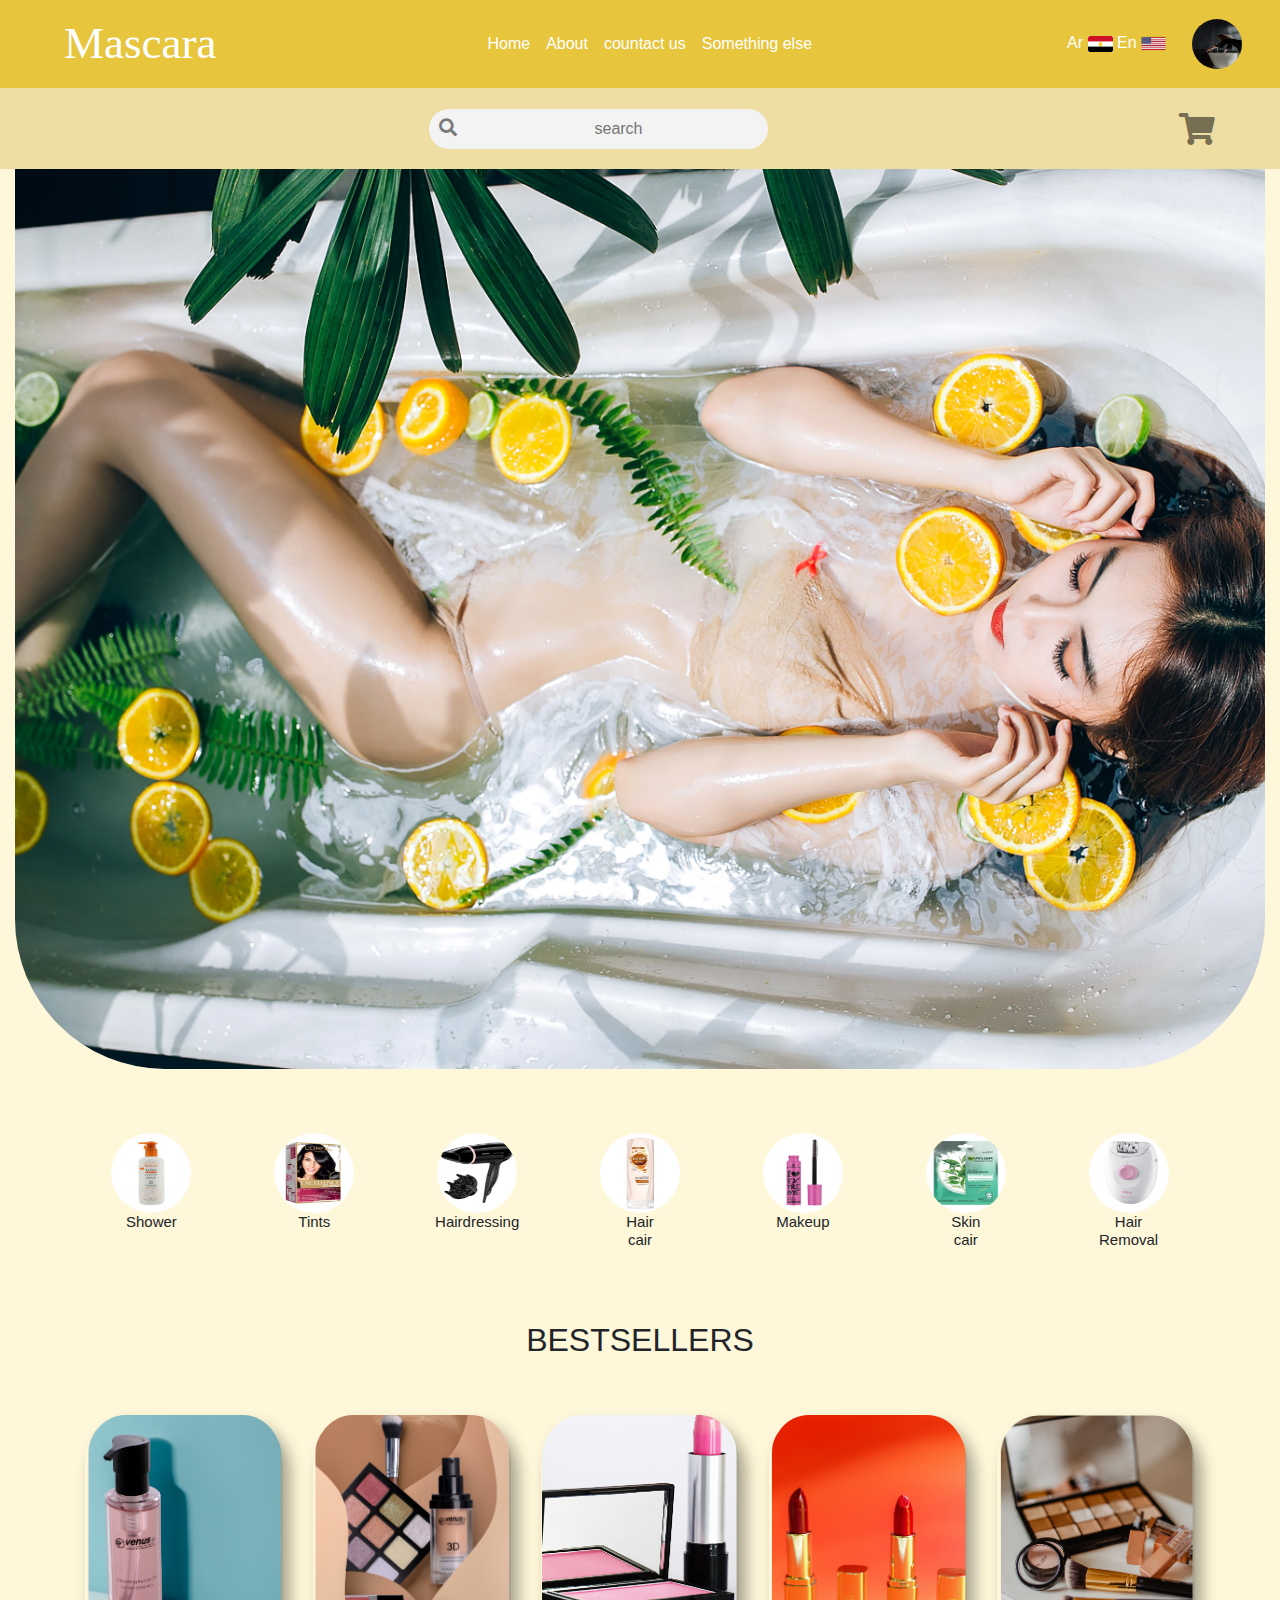
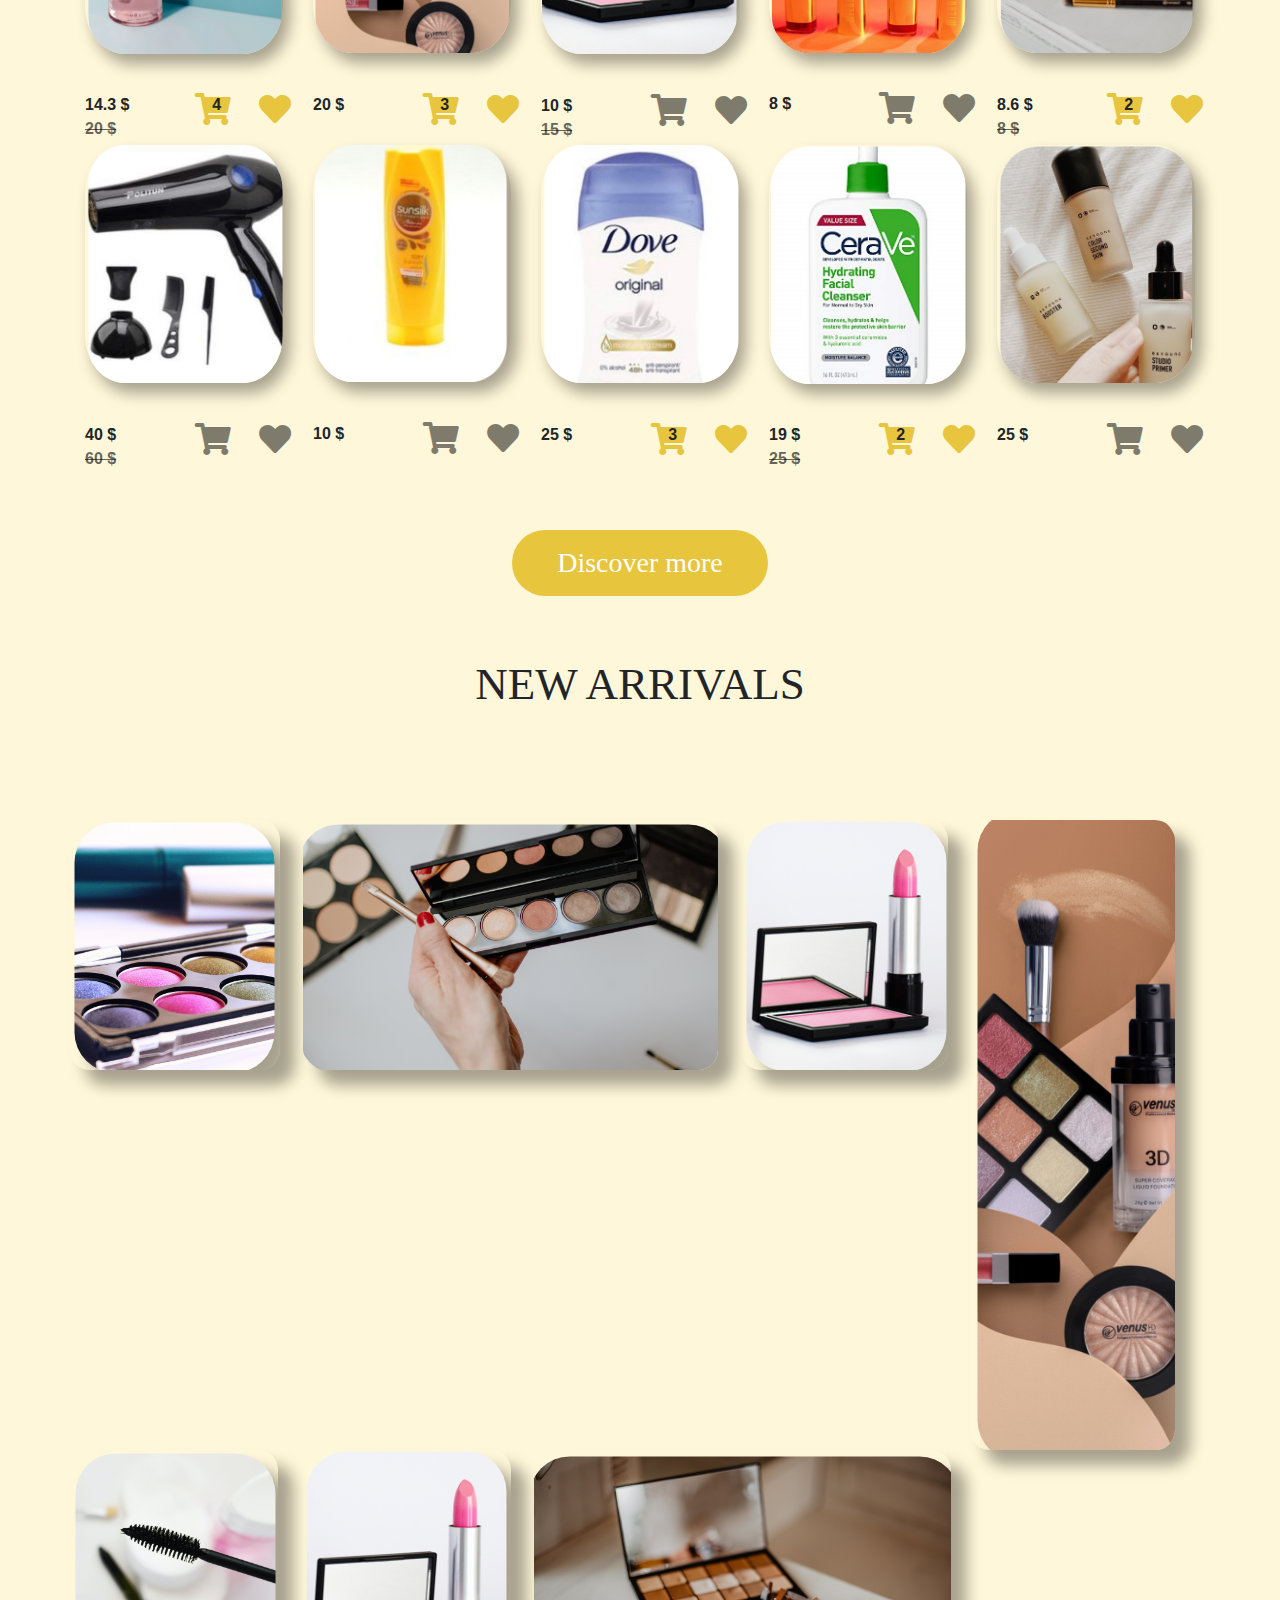
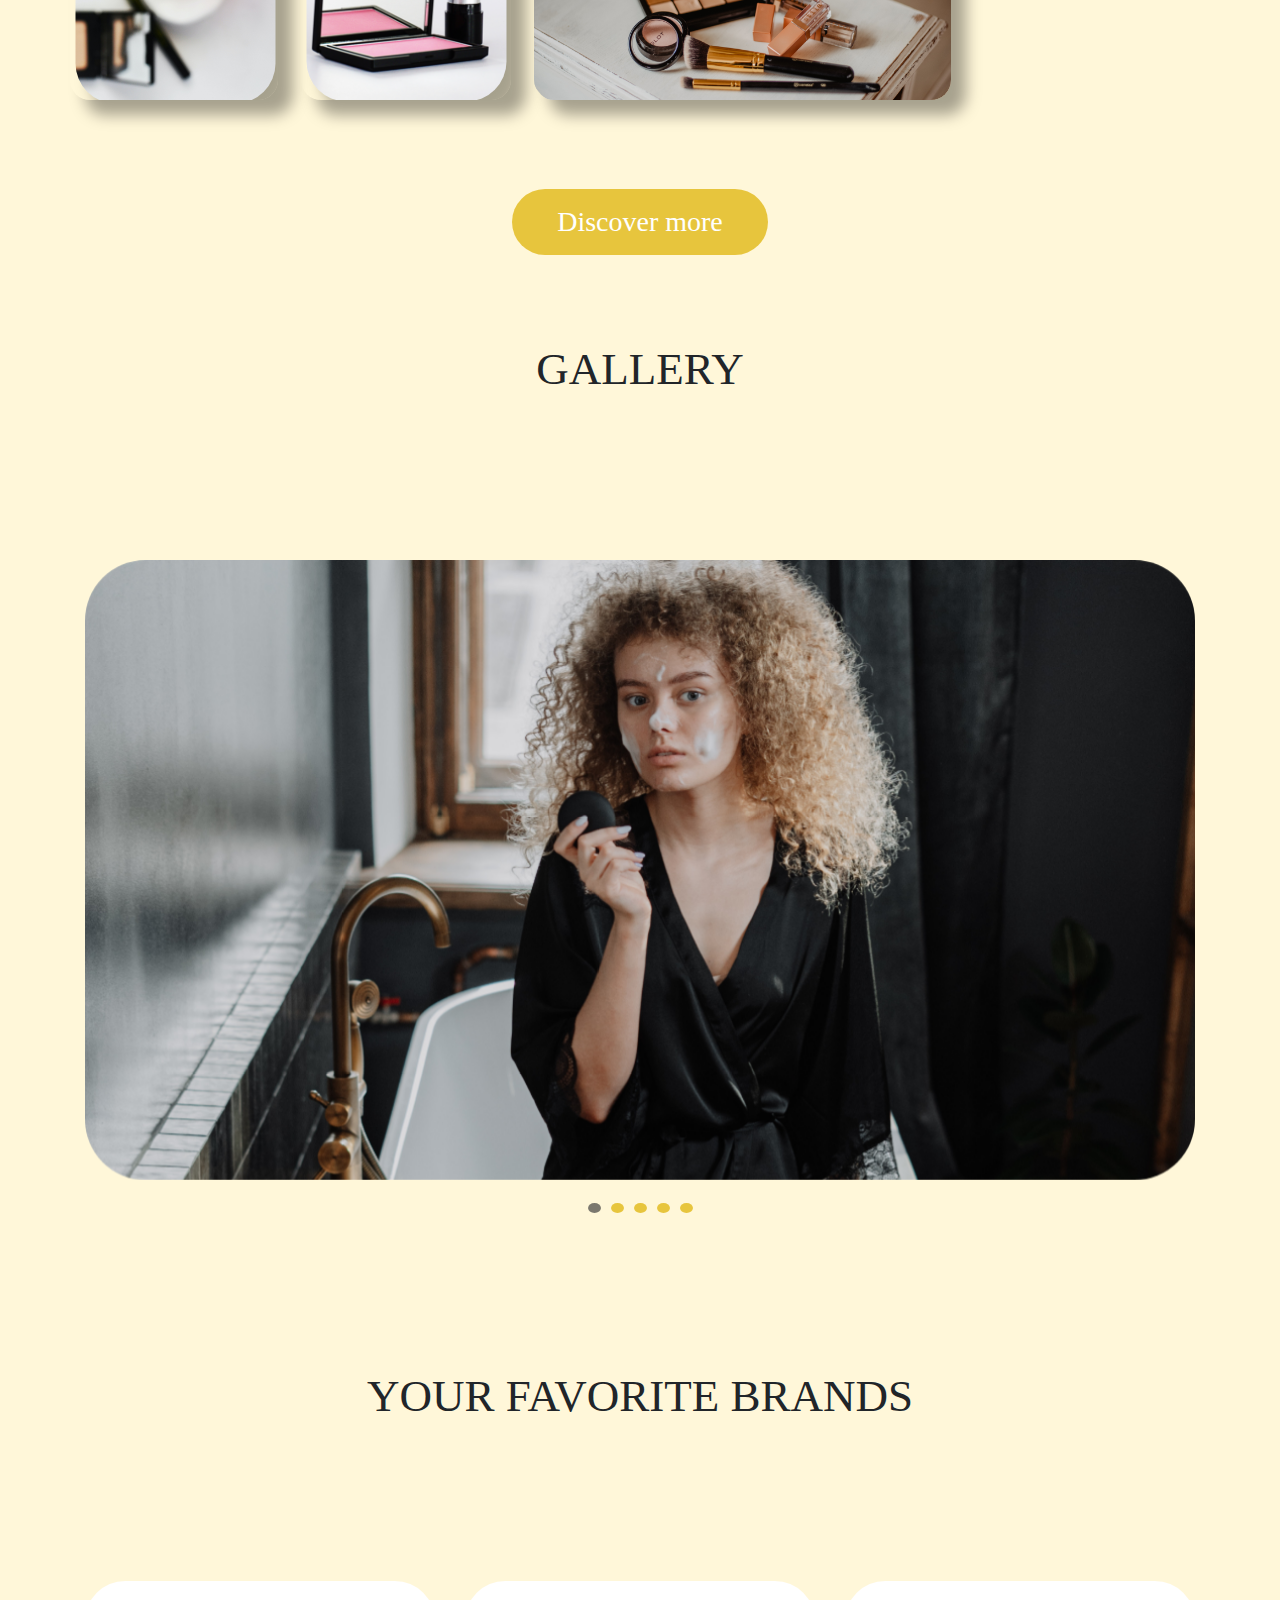
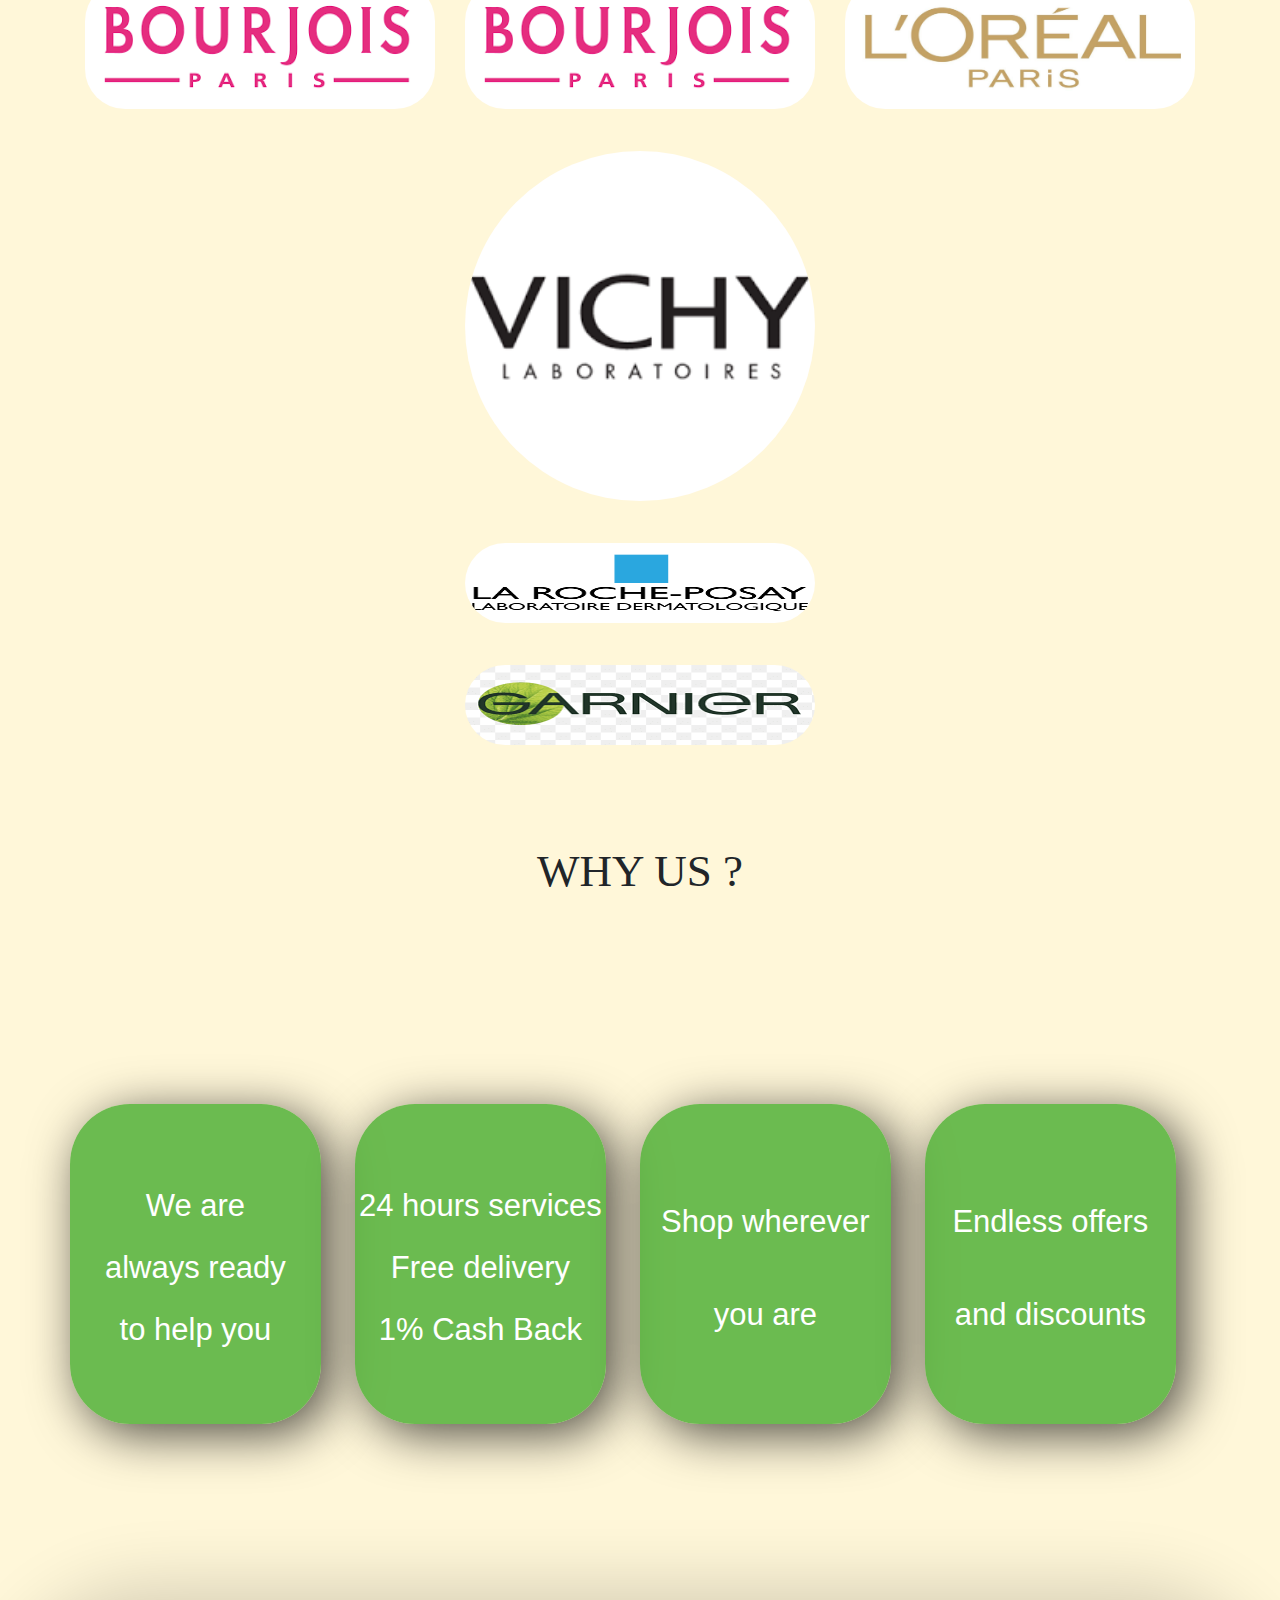
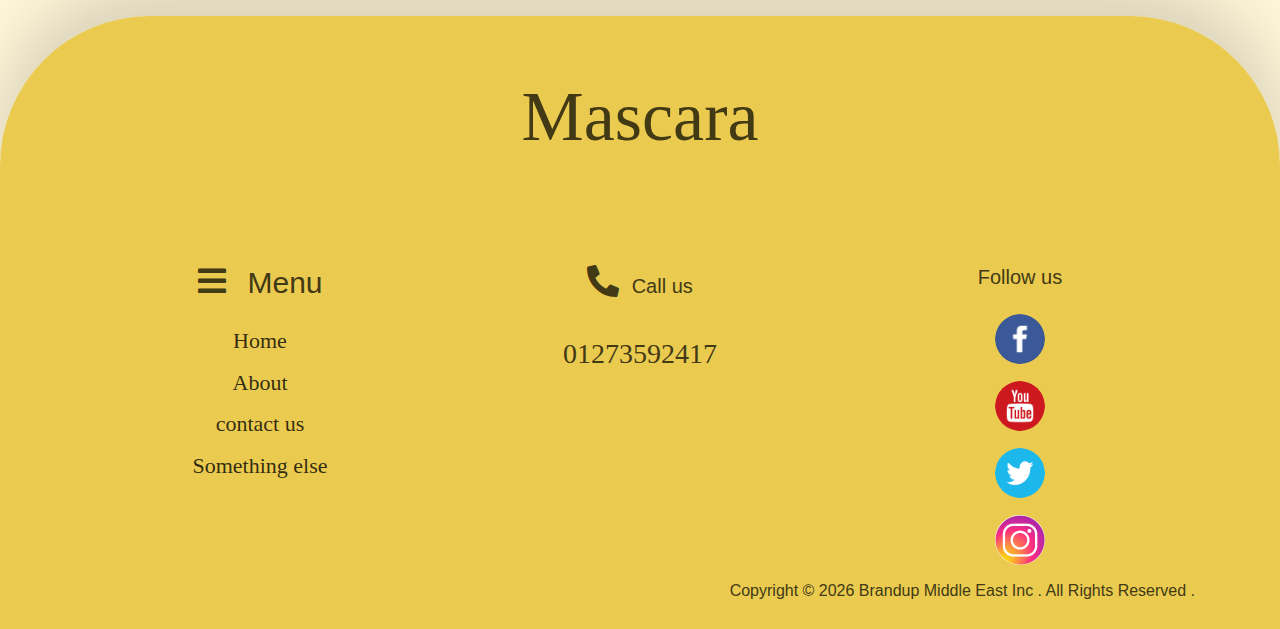
==== main.html @ 9df5ea41 "first commit" ====
<!DOCTYPE html>
<html lang="en">

<head>
  <meta charset="UTF-8">
  <meta name="viewport" content="width=device-width, initial-scale=1.0">
  <title>Main</title>
  <link rel="stylesheet" href="css/bootstrap.css">
  <link rel="stylesheet" href="css/all.css">
  <link rel="stylesheet" href="css/jquery.fancybox.min.css">
  <link rel="stylesheet" href="css/style.css">
</head>

<body>
  <div class="main"> 
  <nav class="navbar nav navbar-expand-lg">
    <a class="navbar-brand" href="#">Mascara</a>
    <button class="navbar-toggler" type="button" data-toggle="collapse" data-target="#navbarNavDropdown"
      aria-controls="navbarNavDropdown" aria-expanded="false" aria-label="Toggle navigation">
      <span class="navbar-toggler-icon"></span>
    </button>
    <div class="collapse navbar-collapse" id="navbarNavDropdown">
      <ul class="navbar-nav">
        <li class="nav-item active">
          <a class="nav-link" href="main.html">Home </a>
        </li>
        <li class="nav-item">
          <a class="nav-link" href="#">About</a>
        </li>
        <li class="nav-item">
          <a class="nav-link" href="#">countact us</a>
        </li>
        <li class="nav-item">
          <a class="nav-link" href="#">Something else</a>
        </li>
      </ul>
    </div>
    <div class="language">
      <a href="#">Ar <img src="img/eg.png" class="img-fluid" alt=""></a>
      <a href="#">En <img src="img/en.png" class="img-fluid" alt=""></a>
    </div>
    <img src="img/4.jpg" class="img-fluid girl" alt="">
  </nav>
  <div class="nav-search">
    <nav class="navbar navbar-collapse-lg navbar-light justify-center">
      <div class="right-part col-md-4">
        <div class="search-field">
          <form>
            <button type="submit">
              <i class="fas fa-search main-color"></i>
            </button>

            <input type="text" placeholder="search" name="search" class="text-center" autocomplete="off">
          </form>
        </div>
      </div>
      <i class="fas fa-shopping-cart"></i>

    </nav>
  </div>
  <header>
    <div class="container-fluid">
      <div class="img-bg"></div>
    </div>
  </header>
  <section class="group_img">
    <div class="container">
      <div class="row">
        <div class="col-md">
          <img src="img/01.jpg" alt="" class="img-fluid text-center">
          <h3>Shower</h3>
        </div>
        <div class="col-md">
          <img src="img/02.jpg" alt="" class="img-fluid text-center">
          <h3>Tints</h3>
        </div>
        <div class="col-md">
          <img src="img/03.jpg" alt="" class="img-fluid text-center">
          <h3>Hairdressing</h3>
        </div>
        <div class="col-md">
          <img src="img/04.jpg" alt="" class="img-fluid text-center">
          <h3>Hair <br> cair</h3>
        </div>
        <div class="col-md">
          <img src="img/05.jpg" alt="" class="img-fluid text-center">
          <h3>Makeup</h3>
        </div>
        <div class="col-md">
          <img src="img/06.jpg" alt="" class="img-fluid text-center">
          <h3>Skin <br>cair </h3>
        </div>
        <div class="col-md">
          <img src="img/07.jpg" alt="" class="img-fluid text-center">
          <h3>Hair <br>Removal</h3>
        </div>
      </div>
    </div>
  </section>
  <section class="best">
    <div class="container">
      <h2 class="text-center">BESTSELLERS</h2>
      <div class="row">
        <div class=" col-lg col-md-4 col-sm-6">
          <a class="gal-item d-block" data-aos="fade-up" data-aos-delay="100" href="img/best/1.png" data-fancybox="gal"><img
              src="img/best/1.png" alt="" class="img-fluid"></a>
          <div class="float-left">
            <span class="d-block text-left">14.3 $</span>
            <span class="line-through text-left">20 $</span>
          </div>
          <div class="float-right">
            <div class="row">
              <div class="col-6">
                <p>
                  <span>4</span>
                  <a href="#">
                    <i class="fas fa-shopping-cart activei fa-2x"></i>
                  </a>
                </p>
              </div>
              <div class="col-6">
                <a href="#">
                  <i class="fas fa-heart activei fa-2x"></i>
                </a>
              </div>
            </div>
          </div>
        </div>
        <div class="col-lg col-md-4 col-sm-6">
          <a class="gal-item d-block" data-aos="fade-up" data-aos-delay="100"
            href="img/best/2.png" data-fancybox="gal"><img
              src="img/best/2.png" alt="" class="img-fluid"></a>
          <div class="float-left">
            <span class="d-block text-left">20 $</span>
          </div>
          <div class="float-right">
            <div class="row">
              <div class="col-6">
                <p>
                  <span>3</span>
                  <a href="#">
                    <i class="fas activei fa-shopping-cart fa-2x"></i>
                  </a>
                </p>
              </div>
              <div class="col-6">
                <a href="#">
                  <i class="fas fa-heart activei fa-2x"></i>
                </a>
              </div>
            </div>
          </div>
        </div>
        <div class="col-lg col-md-4 col-sm-6">
          <a class="gal-item d-block" data-aos="fade-up" data-aos-delay="100" href="img/best/3.png"
            data-fancybox="gal"><img src="img/best/3.png" alt="" class="img-fluid"></a>
          <div class="float-left">
            <span class="d-block text-left">10 $</span>
            <span class="line-through text-left">15 $</span>
          </div>
          <div class="float-right">
            <div class="row">
              <div class="col-6">
                <p>
                  <a href="#">
                    <i class="fas fa-shopping-cart fa-2x"></i>
                  </a>
                </p>
              </div>
              <div class="col-6">
                <a href="#">
                  <i class="fas fa-heart fa-2x"></i>
                </a>
              </div>
            </div>
          </div>
        </div>
        <div class=" col-lg col-md-4 col-sm-6">
          <a class="gal-item d-block" data-aos="fade-up" data-aos-delay="100"
            href="img/best/4.png" data-fancybox="gal"><img
              src="img/best/4.png" alt="" class="img-fluid"></a>
          <div class="float-left">
            <span class="d-block text-left">8 $</span>
          </div>
          <div class="float-right">
            <div class="row">
              <div class="col-6">
                <p>
                  <a href="#">
                    <i class="fas fa-shopping-cart fa-2x"></i>
                  </a>
                </p>
              </div>
              <div class="col-6">
                <a href="#">
                  <i class="fas fa-heart fa-2x"></i>
                </a>
              </div>
            </div>
          </div>
        </div>
        <div class="col-lg col-md-4 col-sm-6">
          <a class="gal-item d-block" data-aos="fade-up" data-aos-delay="100"
            href="img/best/5.png" data-fancybox="gal"><img
              src="img/best/5.png" alt="" class="img-fluid"></a>
          <div class="float-left">
            <span class="d-block text-left">8.6 $</span>
            <span class="line-through text-left">8 $</span>
          </div>
          <div class="float-right">
            <div class="row">
              <div class="col-6">
                <p>
                  <span>2</span>
                  <a href="#">
                    <i class="fas activei fa-shopping-cart fa-2x"></i>
                  </a>
                </p>
              </div>
              <div class="col-6">
                <a href="#">
                  <i class="fas activei fa-heart fa-2x"></i>
                </a>
              </div>
            </div>
          </div>
        </div>
        
      </div>
      <div class="row">
        <div class=" col-lg col-md-4 col-sm-6">
          <a class="gal-item d-block" data-aos="fade-up" data-aos-delay="100" href="img/best/8.png" data-fancybox="gal"><img
              src="img/best/8.png" alt="" class="img-fluid"></a>
          <div class="float-left">
            <span class="d-block text-left">40 $</span>
            <span class="line-through text-left">60 $</span>
          </div>
          <div class="float-right">
            <div class="row">
              <div class="col-6">
                <p>
                  <a href="#">
                    <i class="fas fa-shopping-cart fa-2x"></i>
                  </a>
                </p>
              </div>
              <div class="col-6">
                <a href="#">
                  <i class="fas fa-heart fa-2x"></i>
                </a>
              </div>
            </div>
          </div>
        </div>
        <div class="col-lg col-md-4 col-sm-6">
          <a class="gal-item d-block" data-aos="fade-up" data-aos-delay="100"
            href="img/best/7.png" data-fancybox="gal"><img
              src="img/best/7.png" alt="" class="img-fluid"></a>
          <div class="float-left">
            <span class="d-block text-left">10 $</span>
          </div>
          <div class="float-right">
            <div class="row">
              <div class="col-6">
                <p>
                  <a href="#">
                    <i class="fas fa-shopping-cart fa-2x"></i>
                  </a>
                </p>
              </div>
              <div class="col-6">
                <a href="#">
                  <i class="fas fa-heart fa-2x"></i>
                </a>
              </div>
            </div>
          </div>
        </div>
        <div class="col-lg col-md-4 col-sm-6">
          <a class="gal-item d-block" data-aos="fade-up" data-aos-delay="100" href="img/best/6.png"
            data-fancybox="gal"><img src="img/best/6.png" alt="" class="img-fluid"></a>
          <div class="float-left">
            <span class="d-block text-left">25 $</span>
          </div>
          <div class="float-right">
            <div class="row">
              <div class="col-6">
                <p>
                  <span>3</span>
                  <a href="#">
                    <i class="fas fa-shopping-cart activei fa-2x"></i>
                  </a>
                </p>
              </div>
              <div class="col-6">
                <a href="#">
                  <i class="fas fa-heart activei fa-2x"></i>
                </a>
              </div>
            </div>
          </div>
        </div>
        <div class=" col-lg col-md-4 col-sm-6">
          <a class="gal-item d-block" data-aos="fade-up" data-aos-delay="100"
            href="img/best/9.png" data-fancybox="gal"><img
              src="img/best/9.png" alt="" class="img-fluid"></a>
          <div class="float-left">
            <span class="d-block text-left">19 $</span>
            <span class="line-through text-left">25 $</span>
          </div>
          <div class="float-right">
            <div class="row">
              <div class="col-6">
                <p>
                  <span>2</span>
                  <a href="#">
                    <i class="fas activei fa-shopping-cart fa-2x"></i>
                  </a>
                </p>
              </div>
              <div class="col-6">
                <a href="#">
                  <i class="fas fa-heart activei fa-2x"></i>
                </a>
              </div>
            </div>
          </div>
        </div>
        <div class="col-lg col-md-4 col-sm-6">
          <a class="gal-item d-block" data-aos="fade-up" data-aos-delay="100"
            href="img/best/10.png" data-fancybox="gal"><img
              src="img/best/10.png" alt="" class="img-fluid"></a>
          <div class="float-left">
            <span class="d-block text-left">25 $</span>
          </div>
          <div class="float-right">
            <div class="row">
              <div class="col-6">
                <p>
                  <a href="#">
                    <i class="fas fa-shopping-cart fa-2x"></i>
                  </a>
                </p>
              </div>
              <div class="col-6">
                <a href="#">
                  <i class="fas fa-heart fa-2x"></i>
                </a>
              </div>
            </div>
          </div>
        </div>
        
      </div>
      <div class="text-center discover">
        <a href="#" class="btn">Discover more</a>
      </div>
    </div>
  </section>
  <section class="arr">
    <div class="container">
      <div class="site-section">
        <h2 class="text-center">NEW ARRIVALS</h2>
      </div>
      <div class="row">
        <div class="one"></div>
        <div class="two"></div>
        <div class="three"></div>
        <div class="four"></div>
        <div class="five"></div>
        <div class="six"></div>
        <div class="seven"></div>
      </div>
      <div class="text-center discover">
        <a href="#" class="btn">Discover more</a>
      </div>

    </div>
  </section>
  <section class="gallary">
    <div class="site-section">
      <h2 class="text-center">GALLERY</h2>
    </div>
    <div class="container">
    <div id="carouselExampleIndicators" class="carousel slide" data-ride="carousel">
      <ol class="carousel-indicators">
        <li data-target="#carouselExampleIndicators" data-slide-to="0" class="active"></li>
        <li data-target="#carouselExampleIndicators" data-slide-to="1"></li>
        <li data-target="#carouselExampleIndicators" data-slide-to="2"></li>
        <li data-target="#carouselExampleIndicators" data-slide-to="3"></li>
        <li data-target="#carouselExampleIndicators" data-slide-to="4"></li>
      </ol>
      <div class="carousel-inner">
        <div class="carousel-item active">
          <img src="img/gallary/1.png" class="d-block w-100" alt="...">
        </div>
        <div class="carousel-item">
          <img src="img/gallary/2.png" class="d-block w-100" alt="...">
        </div>
        <div class="carousel-item">
          <img src="img/gallary/3.png" class="d-block w-100" alt="...">
        </div>
        <div class="carousel-item">
          <img src="img/gallary/4.png" class="d-block w-100" alt="...">
        </div>
        <div class="carousel-item">
          <img src="img/gallary/3.png" class="d-block w-100" alt="...">
        </div>
      </div>
    </div>
  </div>
    </section>
    <section class="fav">
      <div class="site-section">
        <h2 class="text-center">YOUR FAVORITE BRANDS</h2>
      </div>
      <div class="container">
        <div class="row">
          <div class="col-md-4">
            <img src="img/download.png" class="img-fluid h-8" alt="">
          </div>
          <div class="col-md-4">
            <img src="img/download.png" class="img-fluid h-8" alt="">
          </div>
          <div class="col-md-4">
            <img src="img/d8aee0e7f918064bf6d287dcf8db3d8a.jpg" class="img-fluid h-8" alt="">
          </div>
          <div class="col-sm-4"></div>
          <div class="col-sm-4"><img src="img/download (1).png" class="img-fluid down1" alt=""></div>
          <div class="col-sm-4"></div>
          <div class="col-sm-4"></div>
          <div class="col-sm-4"><img src="img/fav3.png" class="img-fluid h-5" alt=""></div>
          <div class="col-sm-4"></div>
          <div class="col-sm-4"></div>
          <div class="col-sm-4"><img src="img/fav4.png" class="img-fluid h-5" alt=""></div>
          <div class="col-sm-4"></div>
        </div>
      </div>
    </section>
    <section class="why">
      <div class="site-section">
        <h2 class="text-center">WHY US ?</h2>
        <div class="container">
          <div class="row">
            <div class="col-lg-3  col-md-6 mt-3">
              <p>We are <br> always ready <br> to help you</p>
          </div>
          <div class="col-lg-3 col-md-6 mt-3">
            <p>24 hours services <br> Free delivery <br> 1% Cash Back</p>
        </div>
        <div class="col-lg-3 col-md-6 mt-3">
          <p class="p-2rem">Shop wherever <br> you are</p>
      </div>
      <div class="col-lg-3 col-md-6 mt-3">
        <p class="p-2rem">Endless offers <br> and discounts</p>
    </div>
</div>
        </div>
      </div>
    </section>
    <section class="footer">
      <div class="container">
        <div class="site-section">
          <h2 class="text-center">Mascara</h2>
        </div>
        <div class="row">
          <div class="col-md-4">
            <i class="fa-2x fas fa-bars"></i>
            <h4>Menu</h4>
            <div class="links">
              <a href="#">Home</a>
              <a href="#">About</a>
              <a href="#">contact us</a>
              <a href="#">Something else</a>  
            </div>
          </div>
          <div class="col-md-4">
            <i class="fas fa-phone-alt fa-2x phone"></i>
            <h5 class="d-inline ml-2">Call us</h5>
            <a href="#" class="d-block">01273592417</a>
          </div>
          <div class="col-md-4">
            <h5>Follow us</h5>
            <div class="social">
              <div class="row">
                <div class="col-lg-12">
                  <a href="#">
                  <img src="img/facebook.png" class="img-fluid" alt="">
                </a>
                </div>
                <div class="col-lg-12">
                  <a href="#">
                  <img src="img/youtube.webp" class="img-fluid" alt="">
                </a>
                </div>
                <div class="col-lg-12">
                  <a href="#">
                  <img src="img/twitter.png" class="img-fluid" alt="">
                </a>
                </div>
                <div class="col-lg-12">
                  <a href="#">
                  <img src="img/instgram.jpg" class="img-fluid" alt="">
                </a>
                </div>
                      </div>
            </div>  
          </div>
        </div>
        <h6 class="float-right mt-3">Copyright © <script>document.write(new Date().getFullYear());</script> Brandup Middle East Inc . All Rights Reserved .</h6>
      </div>
    </section>
  </div>
  <script src="js/jquery-3.5.1.js"></script>
  <script src="js/popper.min.js"></script>
  <script src="js/bootstrap.js"></script>
  <script src="js/jquery.fancybox.min.js"></script>
  <script src="js/all.min.jsx"></script>
  <script src="js/main.js"></script>
</body>

</html>
---- css/style.css ----
.h-8{
    height: 8rem;
}
.h-5{height: 5rem;}
a {
    text-decoration: none !important;
}
a:hover {
    color: #000;
}
.login_signup{
    background-image: url(../img/bg.jpg);
    padding: 5% 0;
    background-size: cover;}
.login {
    background-color: rgba(190, 190, 190, .9) ;
    padding-bottom: 1%;
    border-radius: 20%;
    width: 28rem;
    margin:auto;
}
.login h1{
    font: 60px/64px Colonna MT;
    color: #fff;
    padding-top: 9%;
}
.login .up{
    font: normal normal normal 35px/38px Berlin Sans FB;
letter-spacing: 0px;
color: #00000099;
}
.login .login-form {
    border: none;
background-color: transparent;
height: 100%;
}
.login .login-form input {
    display: block;
    opacity: .4;
    margin-bottom: 10%;
    border-radius: 20px;
    padding: 3% 0px;
    text-align: center;
    background: #FFFFFF 0% 0% no-repeat padding-box;
    border: none;
}

.login .input-group-text {
    background-color: transparent;
    cursor: pointer;
    border: none;
}

.login .input-group {
    margin-bottom: 2rem;
}

.login a {
    color: #000;
    width: 100%;
    font-weight: 500;
    font-size: 22px;
    text-decoration: none;
}
.log{
    margin-top: 10%;

}
.orders-page-client .page-content{
    padding-bottom: 80px;
}

.orders-page-client .page-content .navigation .nav-pills{
    display: flex;
    justify-content: center;
    align-items: center;
    background-color: #ec3454;
    margin-bottom: 60px !important;
}

.orders-page-client .page-content .navigation .nav-pills .nav-item{
    display: flex;
    justify-content: center;
    align-items: center;
}

.orders-page-client .page-content .navigation .nav-pills .nav-item .nav-link{
    color: #FFF;
    font-size: 45px;
    font-weight: 600;
    padding: 40px 50px;
    border-radius: 0;
    width: fit-content;
}

.orders-page-client .page-content .navigation .nav-pills .nav-item .nav-link.active{
    border-bottom: 5px solid #000;
    background: none;
}

.orders-page-client .page-content .navigation .tab-content .tab-pane .current-orders .current-card,
.orders-page-client .page-content .navigation .tab-content .tab-pane .previous-orders .previous-card{
    background-color: #ececec;
    padding: 50px;
    border-radius: 20px;
    margin-bottom: 20px;
}

.orders-page-client .page-content .navigation .tab-content .tab-pane .current-orders .current-card:last-of-type,
.orders-page-client .page-content .navigation .tab-content .tab-pane .previous-orders .previous-card:last-of-type{
    margin: 0;
}

.orders-page-client .page-content .navigation .tab-content .tab-pane .current-orders .current-card .info,
.orders-page-client .page-content .navigation .tab-content .tab-pane .previous-orders .previous-card .info{
    display: flex;
    align-items: center;
}

.orders-page-client .page-content .navigation .tab-content .tab-pane .current-orders .current-card .info .image,
.orders-page-client .page-content .navigation .tab-content .tab-pane .previous-orders .previous-card .info .image{
    width: 250px;
    height: 250px;
    border-radius: 100%;
    margin-left: 30px;
    overflow: hidden;
    display: flex;
    align-items: center;
    justify-content: center;
    border: 3px solid #ec3454;
}

.orders-page-client .page-content .navigation .tab-content .tab-pane .current-orders .current-card .info .details,
.orders-page-client .page-content .navigation .tab-content .tab-pane .previous-orders .previous-card .info .details{
    margin-left: auto;
}

.orders-page-client .page-content .navigation .tab-content .tab-pane .current-orders .current-card .info .details h2,
.orders-page-client .page-content .navigation .tab-content .tab-pane .previous-orders .previous-card .info .details h2{
    font-weight: 600;
    font-size: 35px;
    margin-bottom: 20px;
}

.orders-page-client .page-content .navigation .tab-content .tab-pane .current-orders .current-card .info .details ul,
.orders-page-client .page-content .navigation .tab-content .tab-pane .previous-orders .previous-card .info .details ul{
    margin: 0;
    list-style: none;
    line-height: 2;
    font-size: 25px;
    padding: 0;
    color: #848484;
}

.orders-page-client .page-content .navigation .tab-content .tab-pane .current-orders .current-card .options .receive{
    background-color: #008d3d;
}

.orders-page-client .page-content .navigation .tab-content .tab-pane .current-orders .current-card .options .refuse{
    background-color: #ec3454;
}


.orders-page-client .page-content .navigation .tab-content .tab-pane .current-orders .current-card .options button{
    width: 100%;
    border: none;
    border-radius: 100px;
    padding: 15px 70px;
    margin: 20px 0;
    font-size: 25px;
    color: #FFF;
    box-shadow: 0px 3px 10px #bababa;
    cursor: pointer;
    display: block;
}
.nav-pills .nav-link.active{
    background-color: transparent;
    color: #E1B815;
    border-bottom: 3px solid #E1B815;
}
.w-25rem{
    width: 25rem !important;
}
.main{
    background: #fff7d9 0% 0% no-repeat padding-box;
}
.navigation .nav-item{
    margin: auto;
}
.login .up2{
    font-size: 19px;
}
.navigation{
    margin-inline: 10%;
    margin-bottom: 15%;
}
.mt-9{
    margin-top: 23%;
}
.navbar-collapse{
    justify-content: center;
}
.nav{
    background: #E1B815CC 0% 0% no-repeat padding-box;
    padding: 1.2% 0;
}
.nav a{
    text-align: left;
    letter-spacing: 0px;
    font-weight: 500;
    color: #fff;
}
.nav .navbar-brand{
    font: normal normal normal 45px/47px Colonna MT;
letter-spacing: 0px;
color: #FFFFFF;
padding-left: 5%;
}
.language img{
    width: 25px;
}
.nav .girl{
    width: 50px;
    border-radius: 50%;
    height: 50px;
    margin-left: 2%;
    margin-right: 3%;
}
.nav-search{
    background-color: #E3CD8099;
    padding: 1% 0;
}
.nav-search .nav .right-part{
    display: flex;
    align-items: center;
    justify-content: center;
}


.nav-search .navbar .right-part .search-field form{
    display: flex;
    align-items: center;
    position: relative;
}

.nav-search .navbar .right-part .search-field form input{
    height: 40px;
    width: 339px;
    border: none;
    border-radius: 8rem;
    background-color: #f3f3f3;
    padding: 0 10px 0 50px;
}

.nav-search .navbar .right-part .search-field form button{
    background: none;
    border: none;
    padding: 0;
    left: 10px;
    position: absolute;
    font-size: 18px;
    cursor: pointer;

}
@media (max-width: 500px){
    .nav-search .navbar .right-part{
        margin-bottom: 30px;
    }
}
.justify-center{
    justify-content: center;
}
.fa-search{
    color: #0000007F;
}
.fa-shopping-cart , .fa-heart{
    position: relative;
    left: 28%;
    font-size: 32px;
    text-align: center;
    color: #0000007F ;
}
.img-bg{
    background-image: url(../img/bg.jpg);
    background-size: cover;
    height: 100vh;
    border-radius: 0px 0px 150px 150px;
}
.group_img img{
    border-radius: 50%;
    height: 80px;
    width: 80px;
}
.group_img .col-md{
    text-align: center;
}
.group_img h3{
    font-size: 15px;
}
section{
    margin-top: 5%;
}
.gal-item img {
    border-radius: 20%;
    -webkit-transition: .3s all ease-in-out;
    -o-transition: .3s all ease-in-out;
    transition: .3s all ease-in-out;
    margin-bottom: 20%;
    box-shadow: 7px 10px 15px #00000059;
}
.best span{
    font-weight: 700;
    text-align: left;
}
.best .line-through{
    text-decoration: line-through;
    color: #00000099;
}
.best .float-right span{
    text-align: center;
    display: flex;
    justify-content: center;
    position: absolute;
    right: 20%;
    z-index: 2;
}
.best .float-right i.activei , .best .float-right .fa-shopping-cart:hover,  .best .float-right .fa-heart:hover{
    color: #E1B815CC;
    transition: all .4s ease-in-out;
}
.best .discover , .arr .discover {
    margin-top: 5%;
}
.best .discover a ,.arr .discover a{
    background-color: #E1B815CC;
    padding: 2% 4%;
    border-radius: 50px;
    font: 28px/20px Berlin Sans FB;
    color: #fff;
    font-weight: 200;
}
.best h2{
    margin-bottom: 5%;
}
.arr .two, .arr .one, .arr .three, .arr .four, .arr .five, .arr .six, .arr .seven{
border-radius: 20px;
box-shadow: 15px 15px 15px #00000059;
margin-right: 2%;
}
.arr .one{
    background: url(../img/arr/9.png)  0% 0% no-repeat padding-box;
    width: 210px;
height: 250px;;
}
.arr .two{
    background: url(../img/arr/8.png)  0% 0% no-repeat padding-box;
    width: 415px;
    height: 250px;
    margin-right: 2%;
}
.arr .three{
    background: url(../img/arr/7.png)  0% 0% no-repeat padding-box;
    width: 207px;
    height: 250px;
}
.arr .four{
    background: url(../img/arr/6.png)  0% 0% no-repeat padding-box;
    width: 205px;
    height: 630px;
}
.arr .five{
    background: url(../img/arr/5.png)  0% 0% no-repeat padding-box;
    width: 208px;
    height: 250px;
    
}
.arr .six{
    background: url(../img/arr/7.png)  0% 0% no-repeat padding-box;
    width: 210px;
    height: 250px;
}
.arr .seven{
    background: url(../img/arr/4.png)  0% 0% no-repeat padding-box;
    width: 417px;
    height: 250px;
}
.arr .discover {
    margin-top: 8%;
}
.site-section h2{
    font: normal normal normal 45px/49px Berlin Sans FB;
    margin-bottom: 10%;
}
.gallary{
    margin-bottom: 15%;
}
.gallary h2{
    margin-bottom: 13%;
    margin-top: 7%;
}
.carousel-item{
    border-radius: 60px;
}
.slide .carousel-indicators li.active{
    background-color: #7B786E ;
}
.slide .carousel-indicators li{
    background-color: #E1B815CC ;
    border-radius: 100%;
    height: 10px;
    width: 13px;
    margin: 5px;
    opacity: 1;
}
.carousel-indicators{
    position: absolute;
    bottom: -4rem;
}
.fav .h2{
    margin-bottom: 15%;
}
.fav img{
    border-radius: 40px;
    margin-top: 2rem;
    width: 100%;
}
.fav img.down1{
    margin-top: 12%;
    border-radius: 50%;
}
.fav img.h-5{
    margin-top: 12%;
}
.fav{
    padding-bottom: 3%;
}
.why .site-section h2{
    margin-bottom: 15%;
}
.why .col-lg-3{
    background: #46AB2DCC 0% 0% no-repeat padding-box;
box-shadow: 10px 10px 50px #000000B3;
display: flex;
justify-content: center;
padding: 6.2% 0;
    border-radius: 60px;
    margin-right: 3%;
    height: 20rem;
}
.why .col-lg-3 p{
    text-align: center;
font: normal normal normal 31px/25px Arial;
letter-spacing: 0px;
color: #FFFFFF;
line-height: 2;
}
@media (min-width: 992px){
.why .col-lg-3 {
    max-width: 22% !important;
}
}
.p-2rem{
    line-height: 3 !important;
}
@media (min-width: 768px){
    .col-md-6 {
        max-width: 47%;
    }
}
.footer{
    background-color: #E1B815B3;
    box-shadow: 0px -30px 70px #00000029;
border-radius: 150px 150px 0px 0px;
margin-top: 15%;
padding-top: 5%;
color: #423915;
padding-bottom: 5%;
}
.footer .site-section h2{
    font: normal normal normal 70px/74px Colonna MT;
}
.footer h4{
    display: inline;
    margin-left: 5%;
    font-size: 30px;
    margin-bottom: 3%;
}
.footer .col-md-4{
    text-align: center;
}
.footer .links{
    margin-top: 8%;
}
.footer .col-md-4 .links a{
    font: normal normal normal 22px/24px Berlin Sans FB;
letter-spacing: 0px;
color: #000000CC;
display: block;
margin-bottom: 5%;
}
.footer a{
    color: inherit;
    font: normal normal normal 28px/43px Andalus;
    margin-top: 5%;
}
a:hover{
    text-decoration: none;
}
.footer .social{
    display: flex;
    justify-content: center;
}
.footer .social .col-lg-12{
    display: flex;
    justify-content: center;
}
.footer .social img{
    border-radius: 50%;
    width: 50px;
    height: 50px;
    display: block;
    margin-top: 5%;
}
.footer .phone{
    margin-bottom: 5%;
}
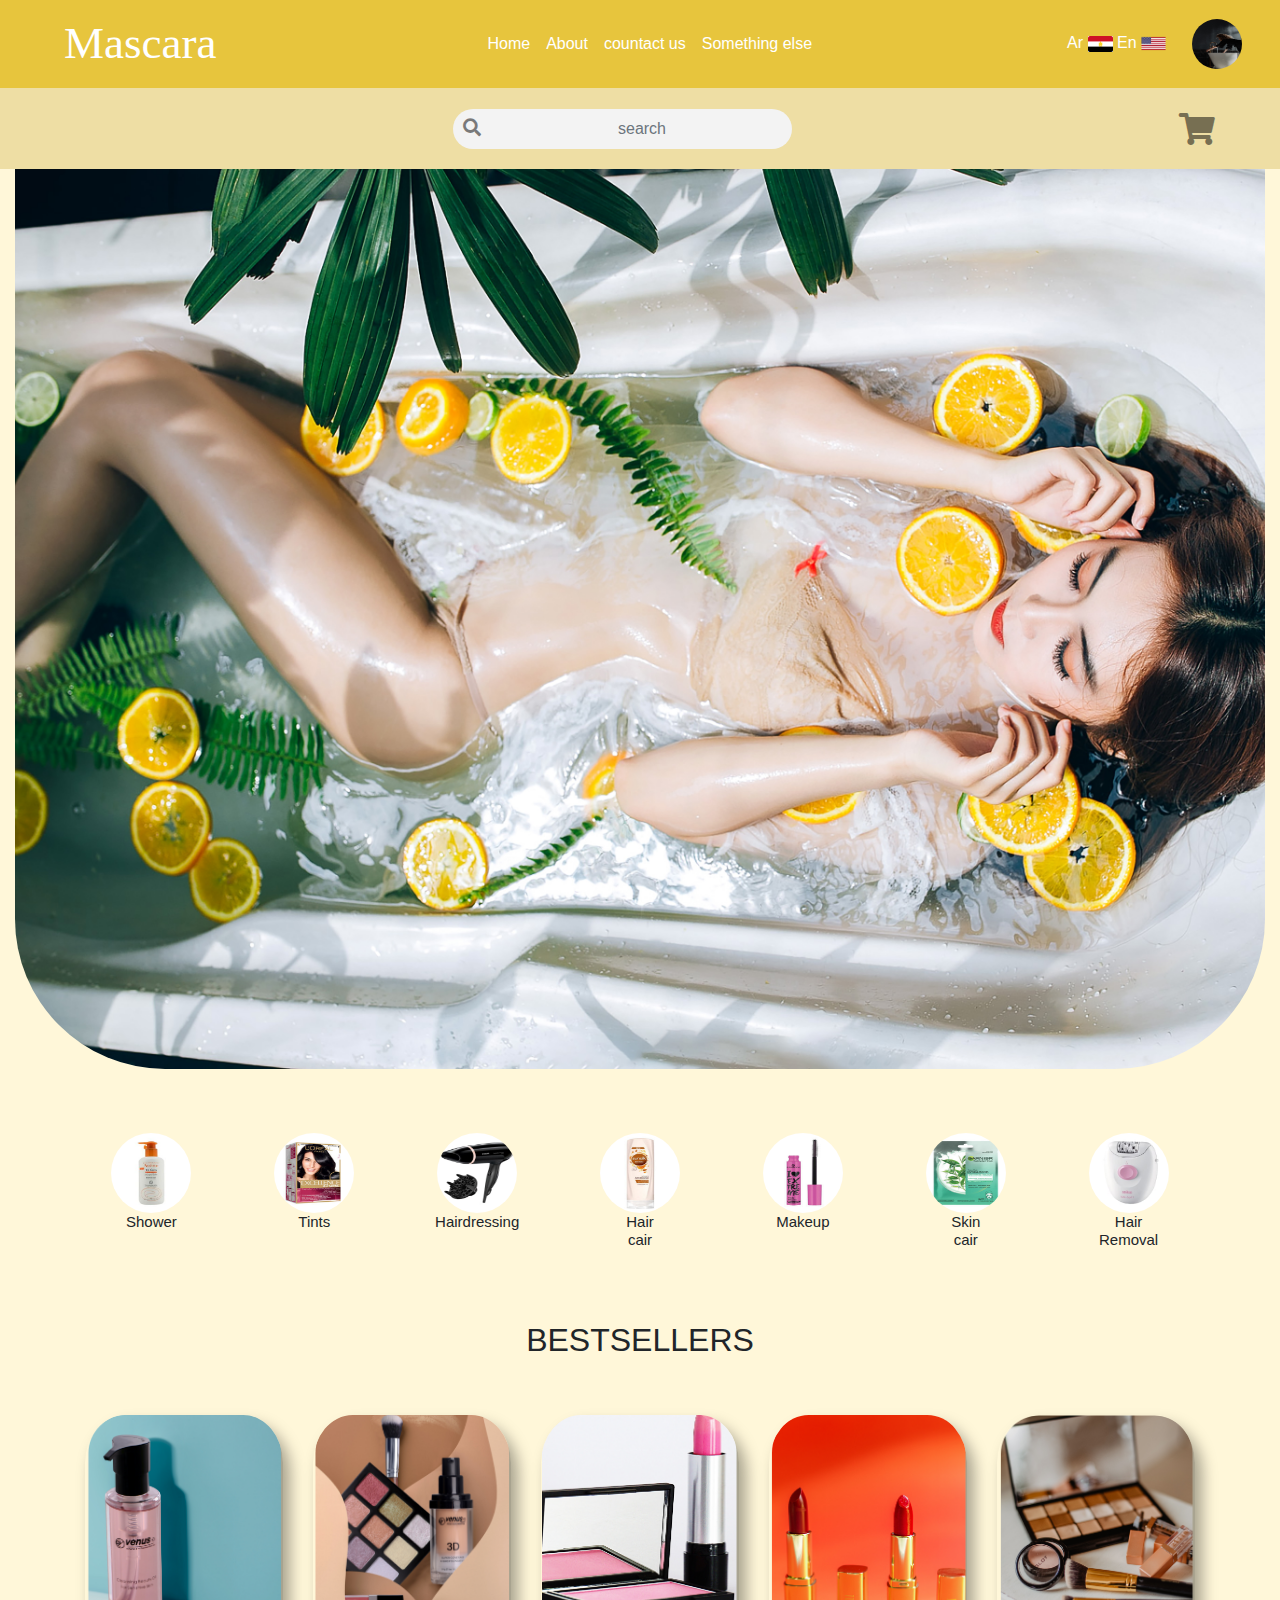
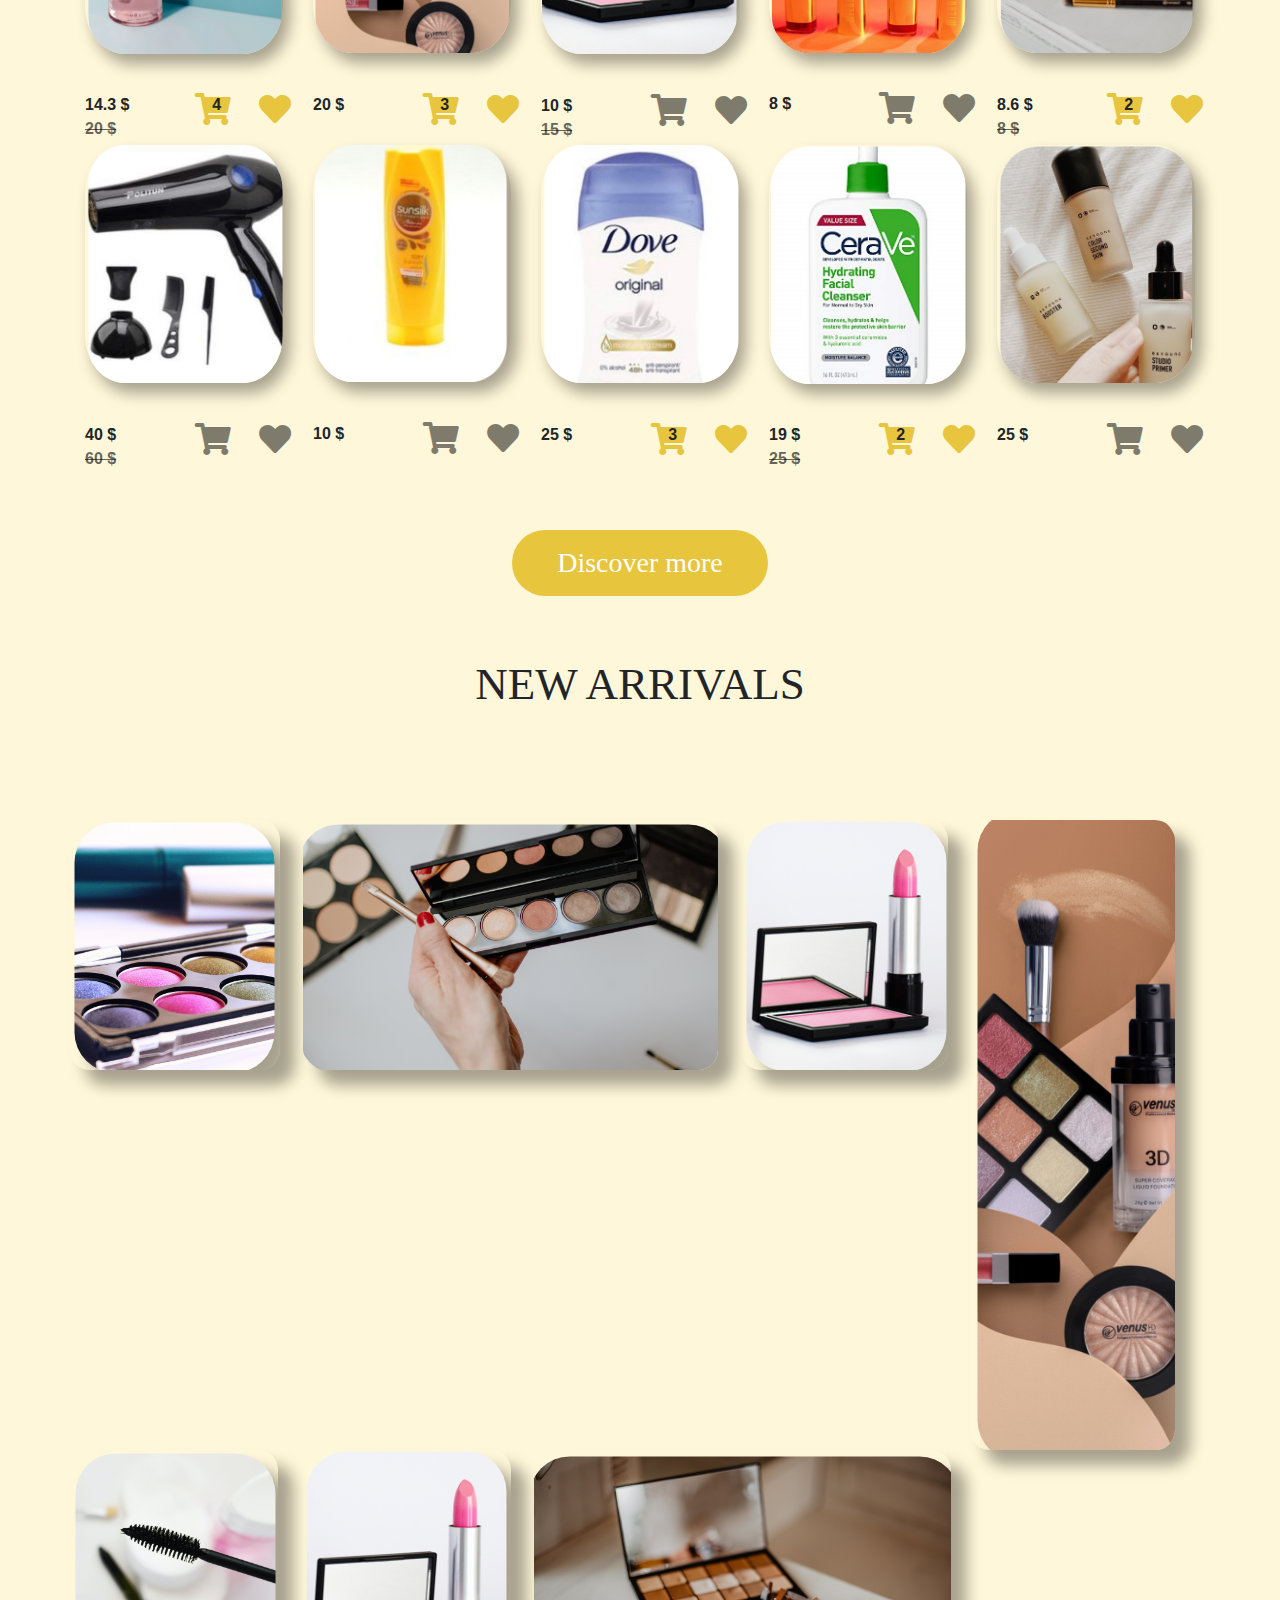
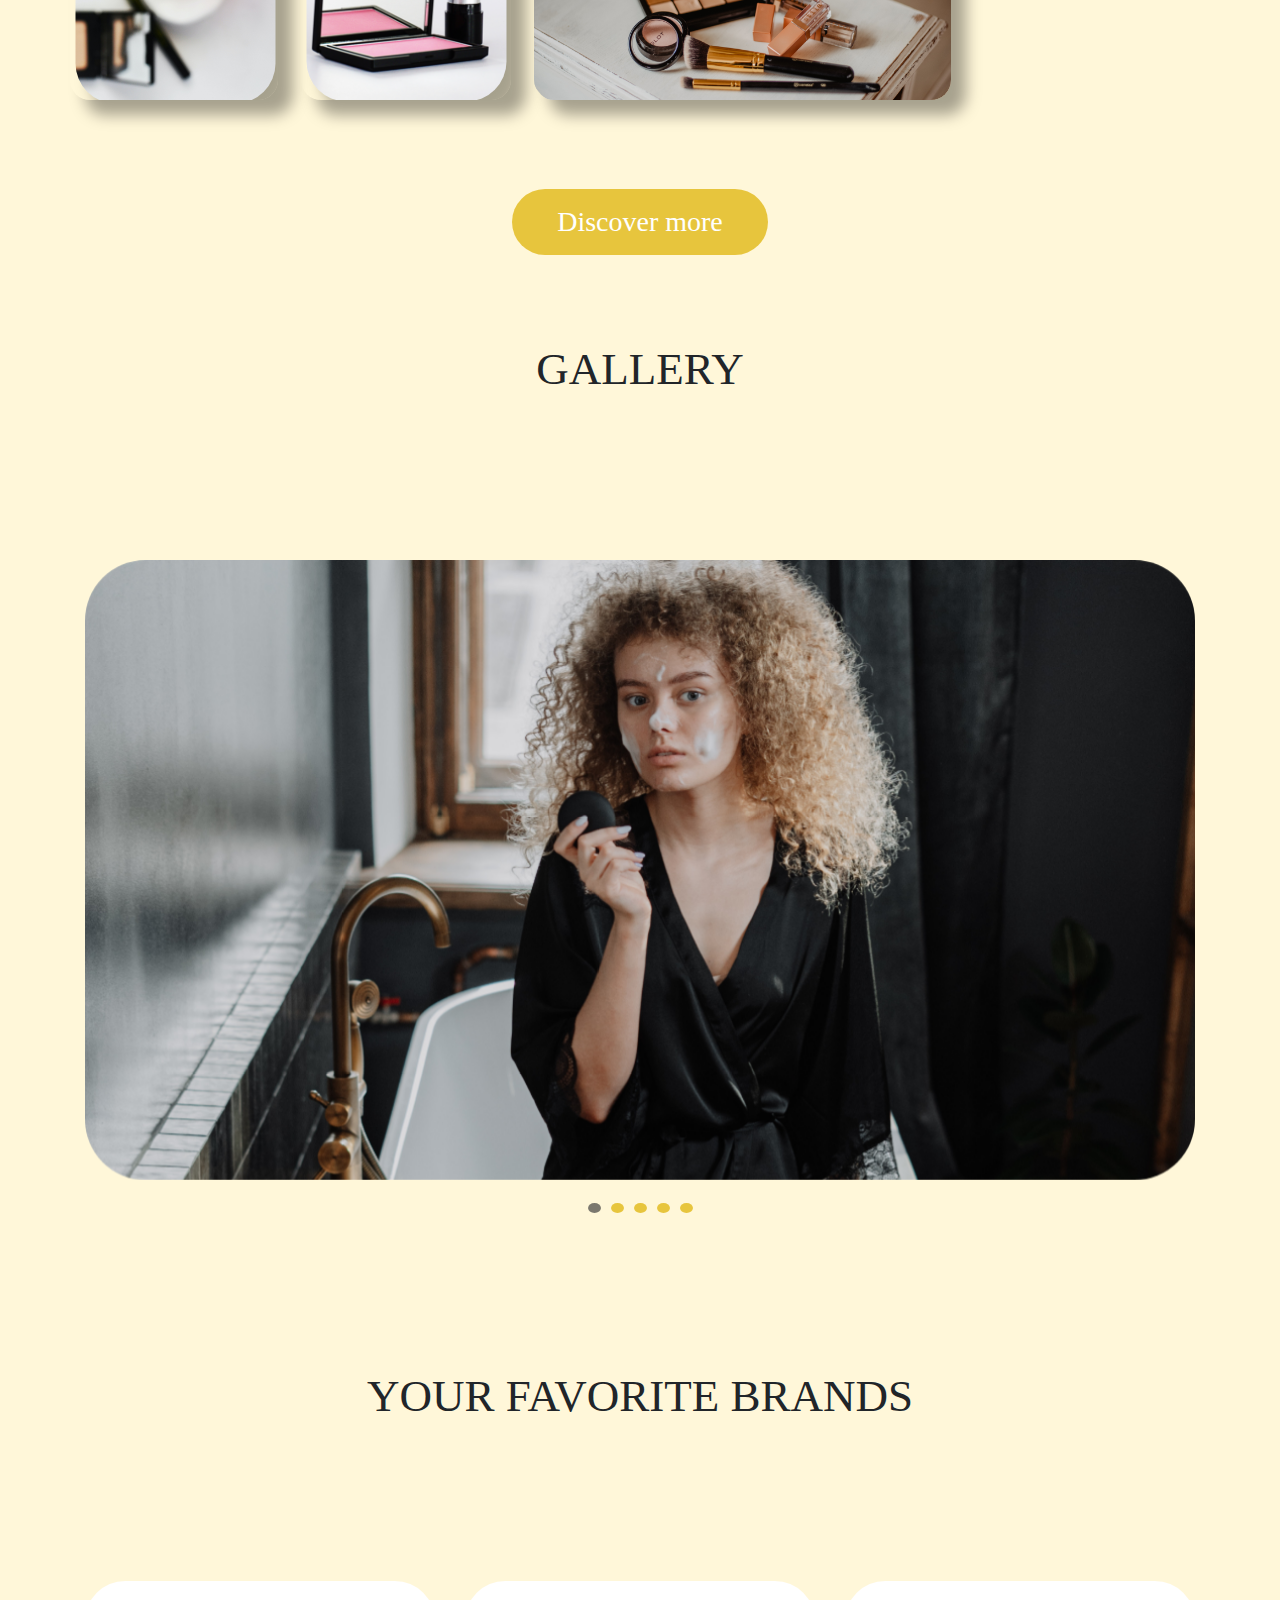
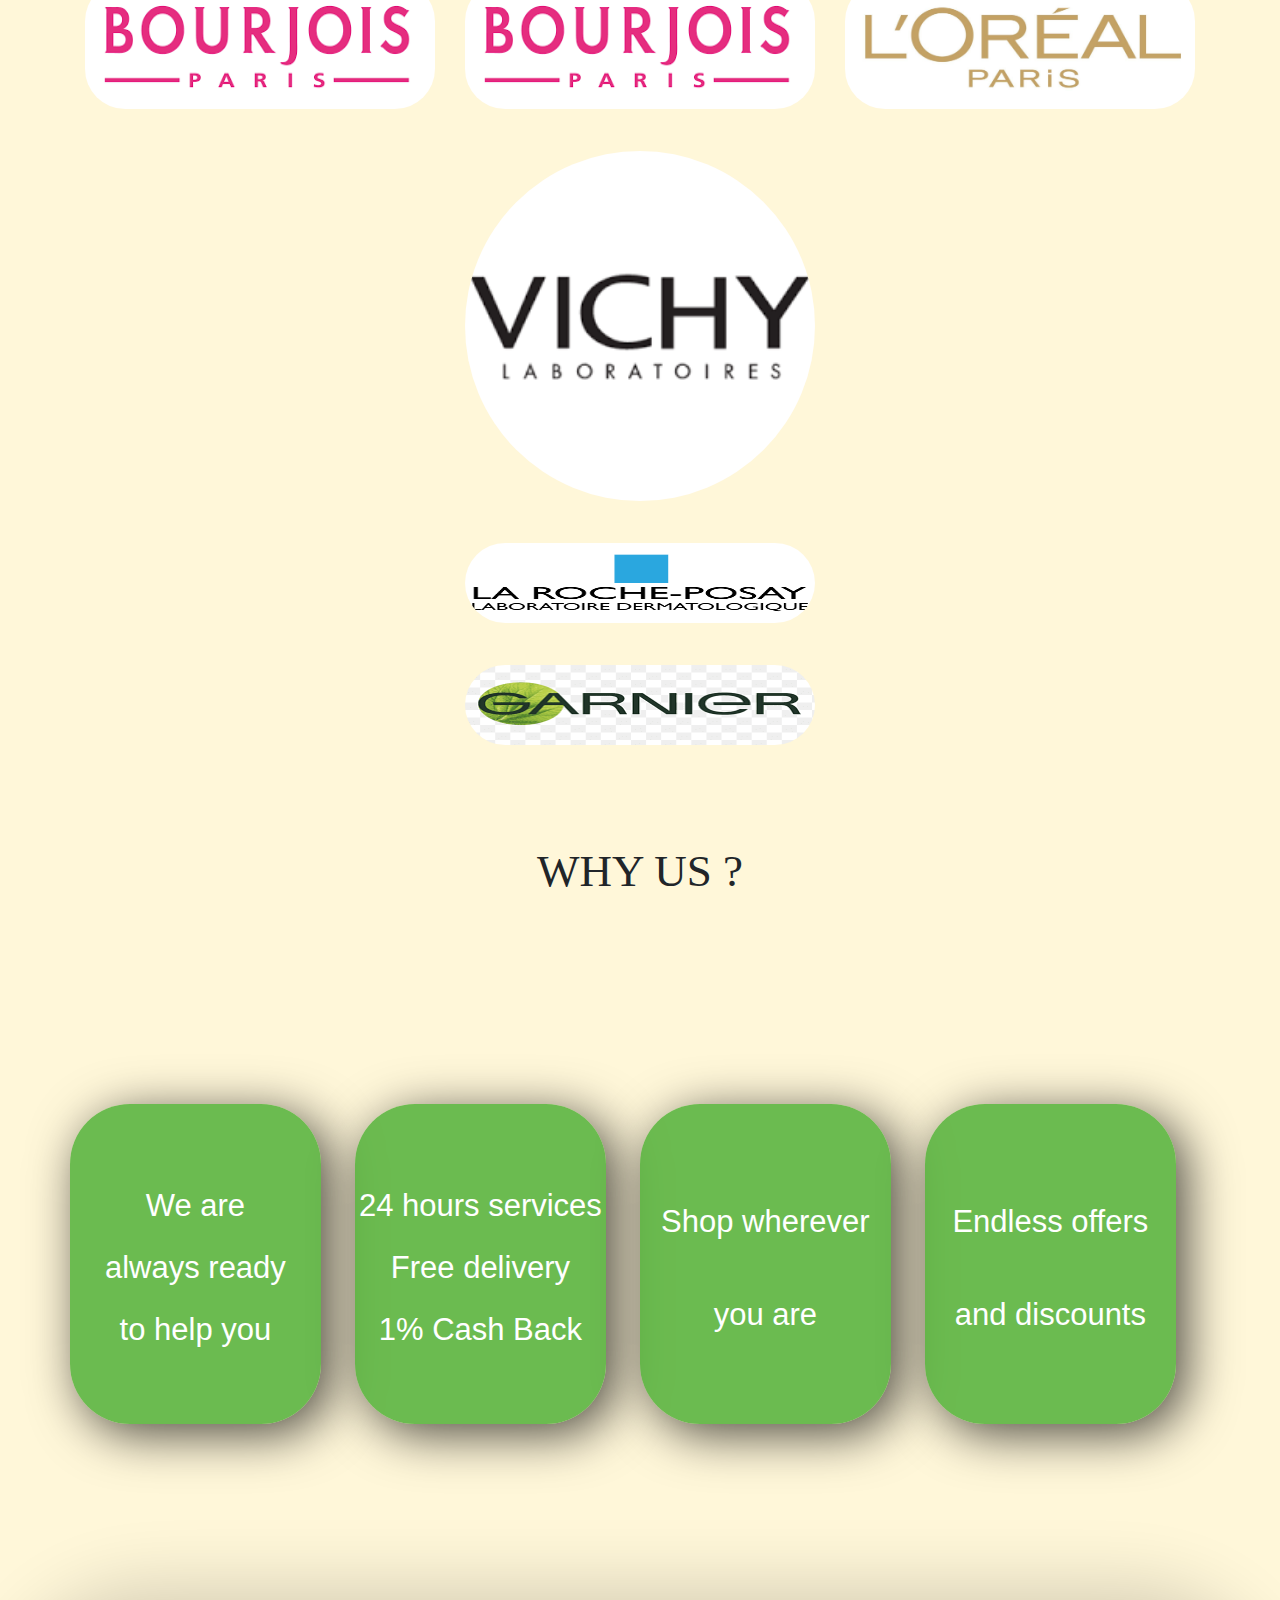
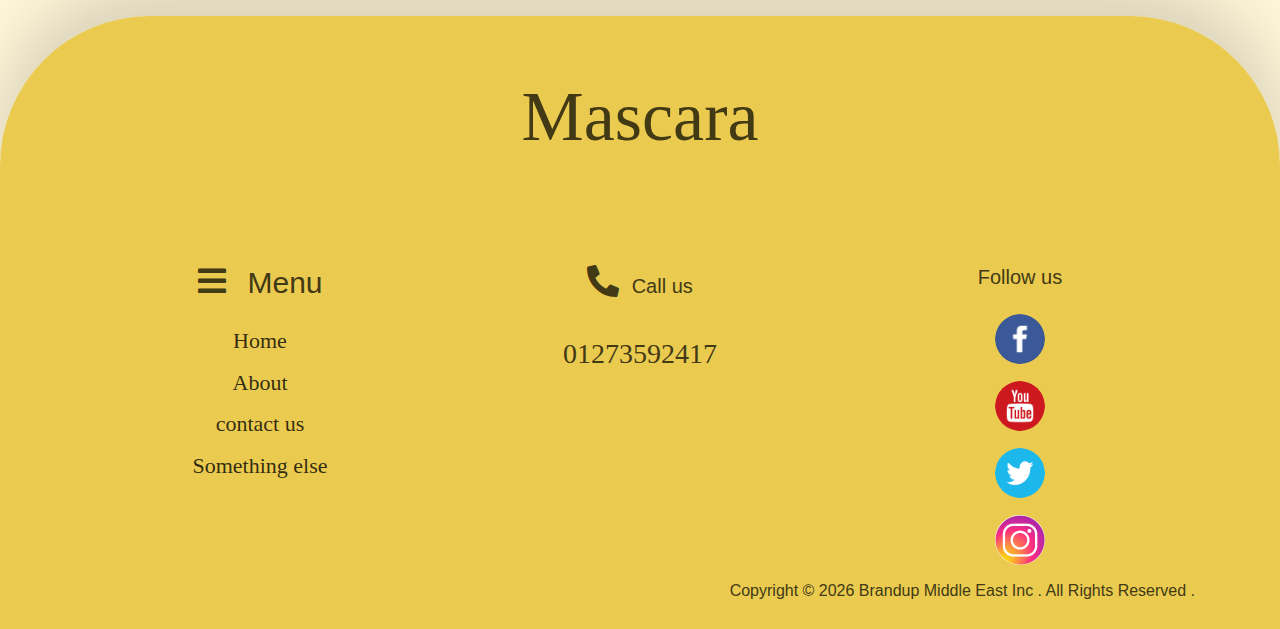
==== commit 443c84e2: "ltr" ====
--- a/main.html
+++ b/main.html
@@ -50,7 +50,7 @@
               <i class="fas fa-search main-color"></i>
             </button>
 
-            <input type="text" placeholder="search" name="search" class="text-center" autocomplete="off">
+            <input type="text" placeholder="search" name="search" class="form-control text-center" autocomplete="off">
           </form>
         </div>
       </div>
--- a/css/style.css
+++ b/css/style.css
@@ -11,6 +11,7 @@
 .login_signup{
     background-image: url(../img/bg.jpg);
     padding: 5% 0;
+    height: 100%;
     background-size: cover;}
 .login {
     background-color: rgba(190, 190, 190, .9) ;
@@ -236,7 +237,10 @@
     justify-content: center;
 }
 
-
+.nav-search .search-field{
+    display: flex;
+    justify-content: center;
+}
 .nav-search .navbar .right-part .search-field form{
     display: flex;
     align-items: center;
@@ -523,4 +527,9 @@
 }
 .footer .phone{
     margin-bottom: 5%;
+}
+input:active{
+    border: none;
+}input:focus{
+    border: none;
 }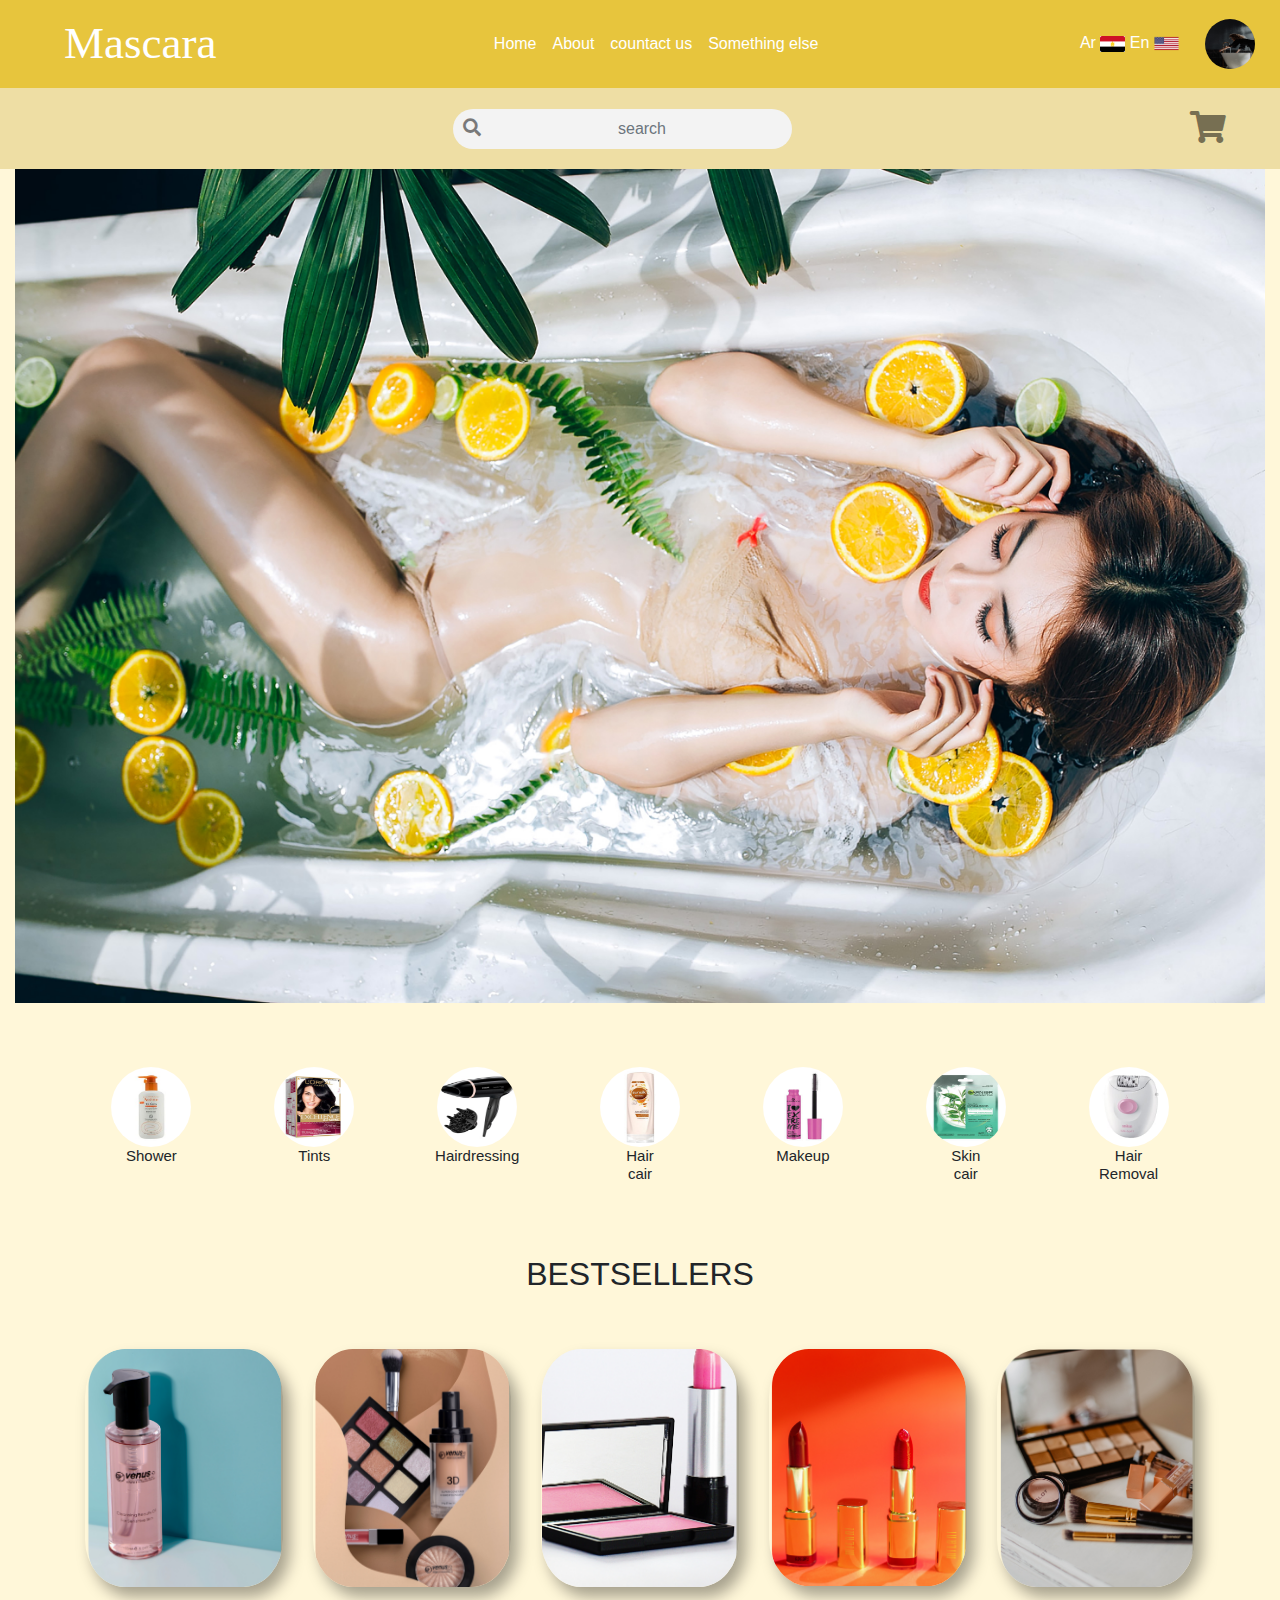
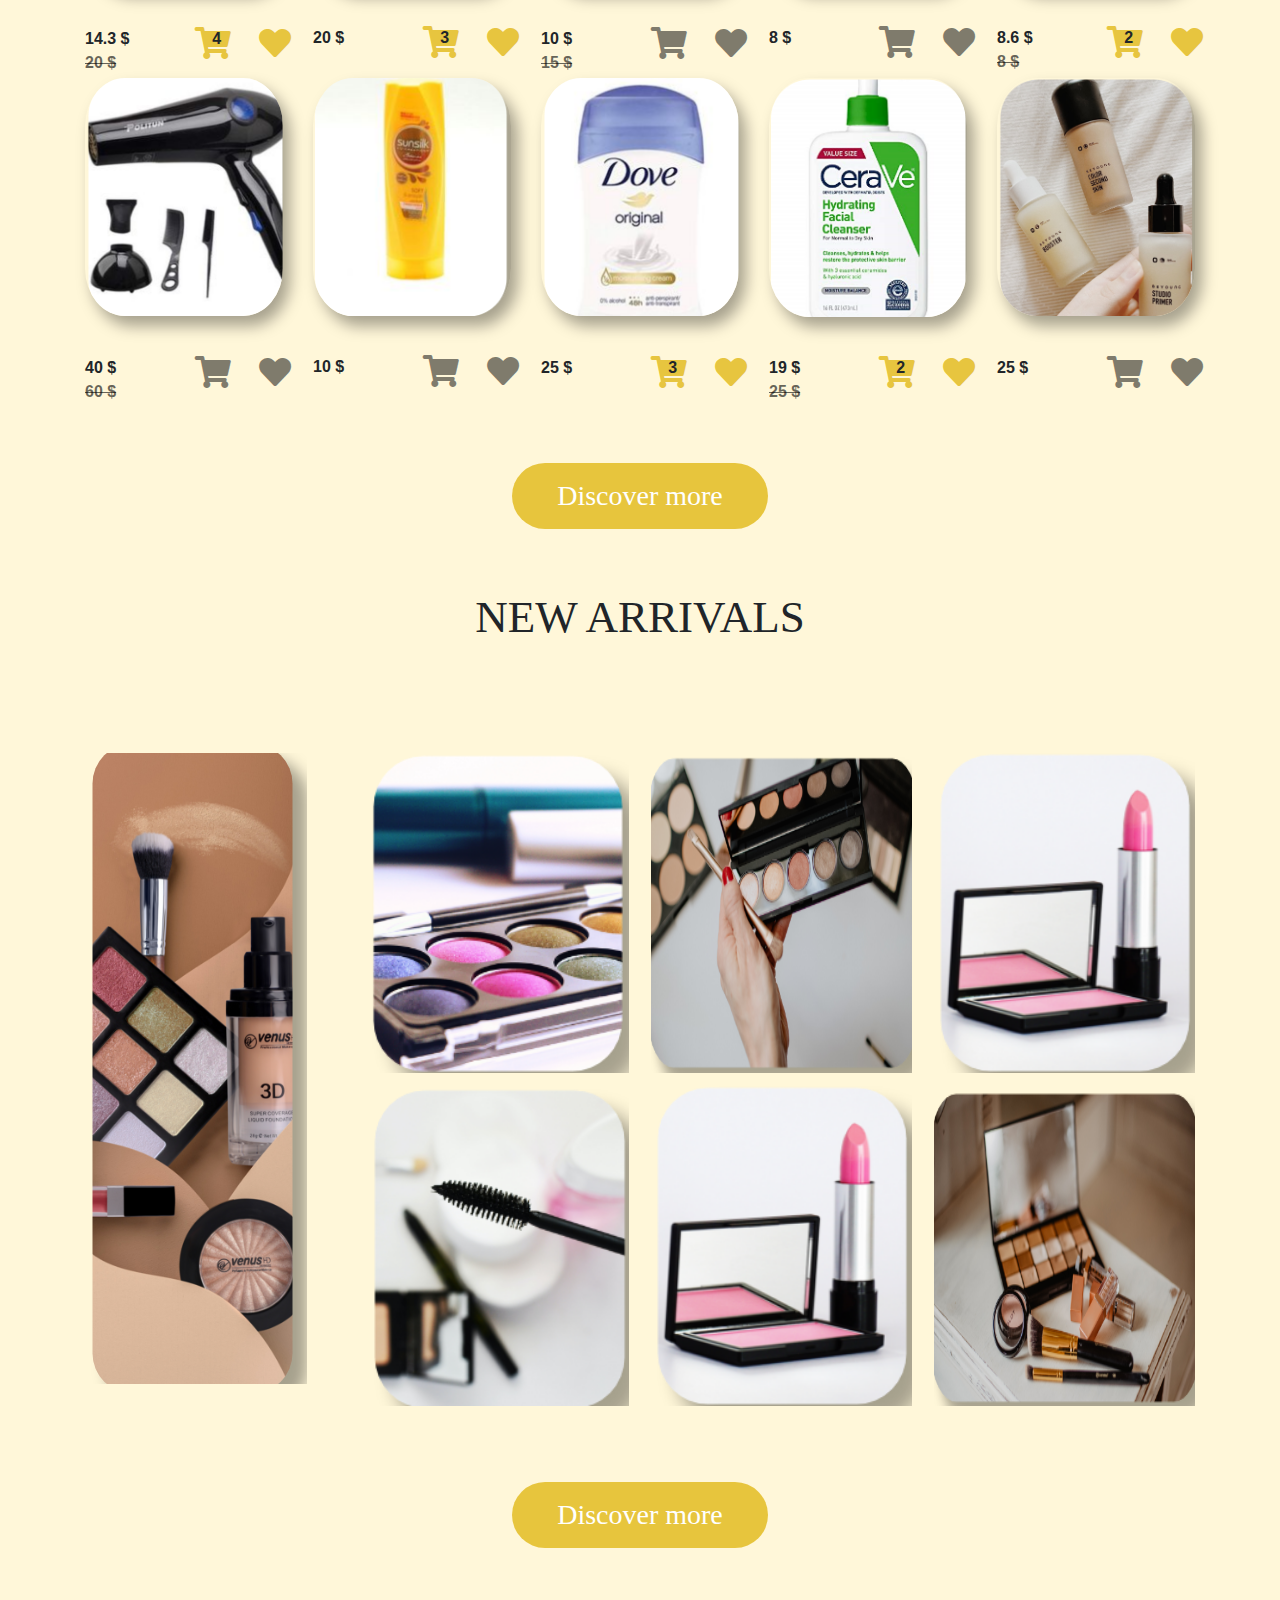
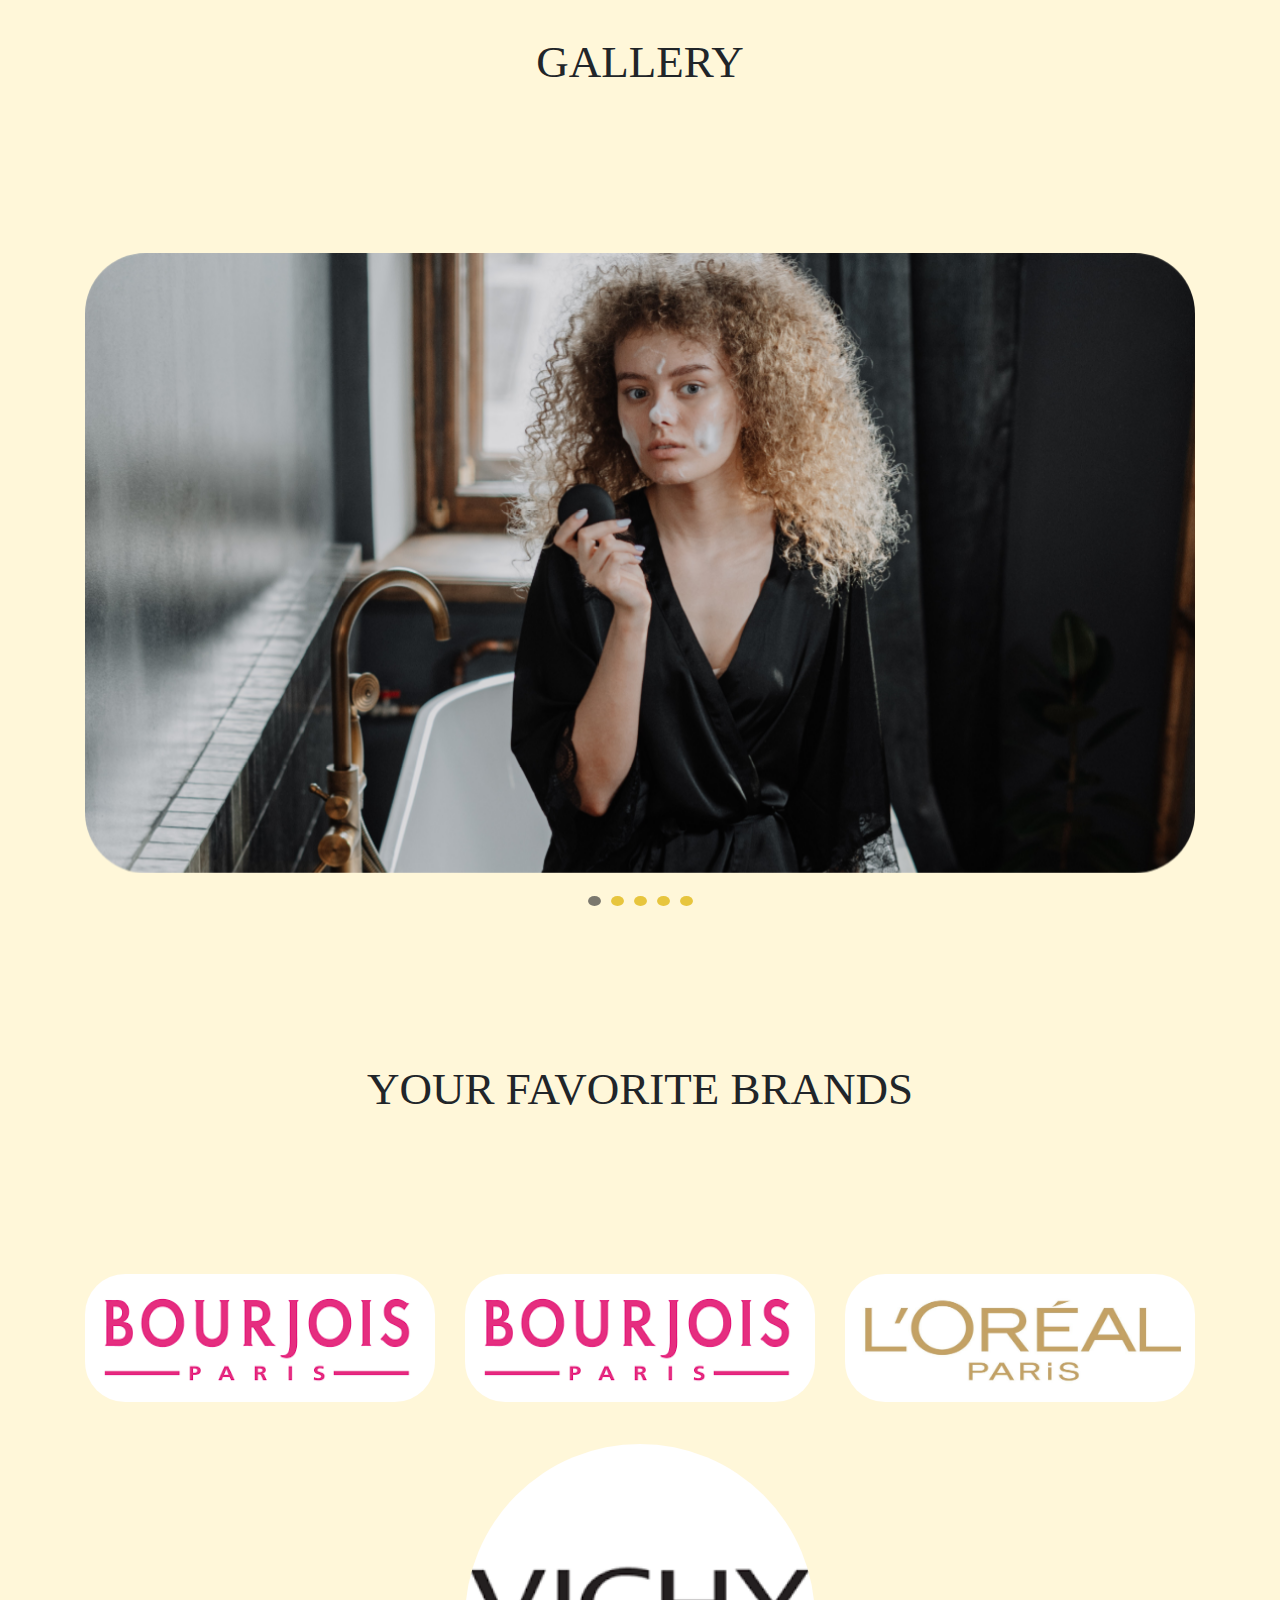
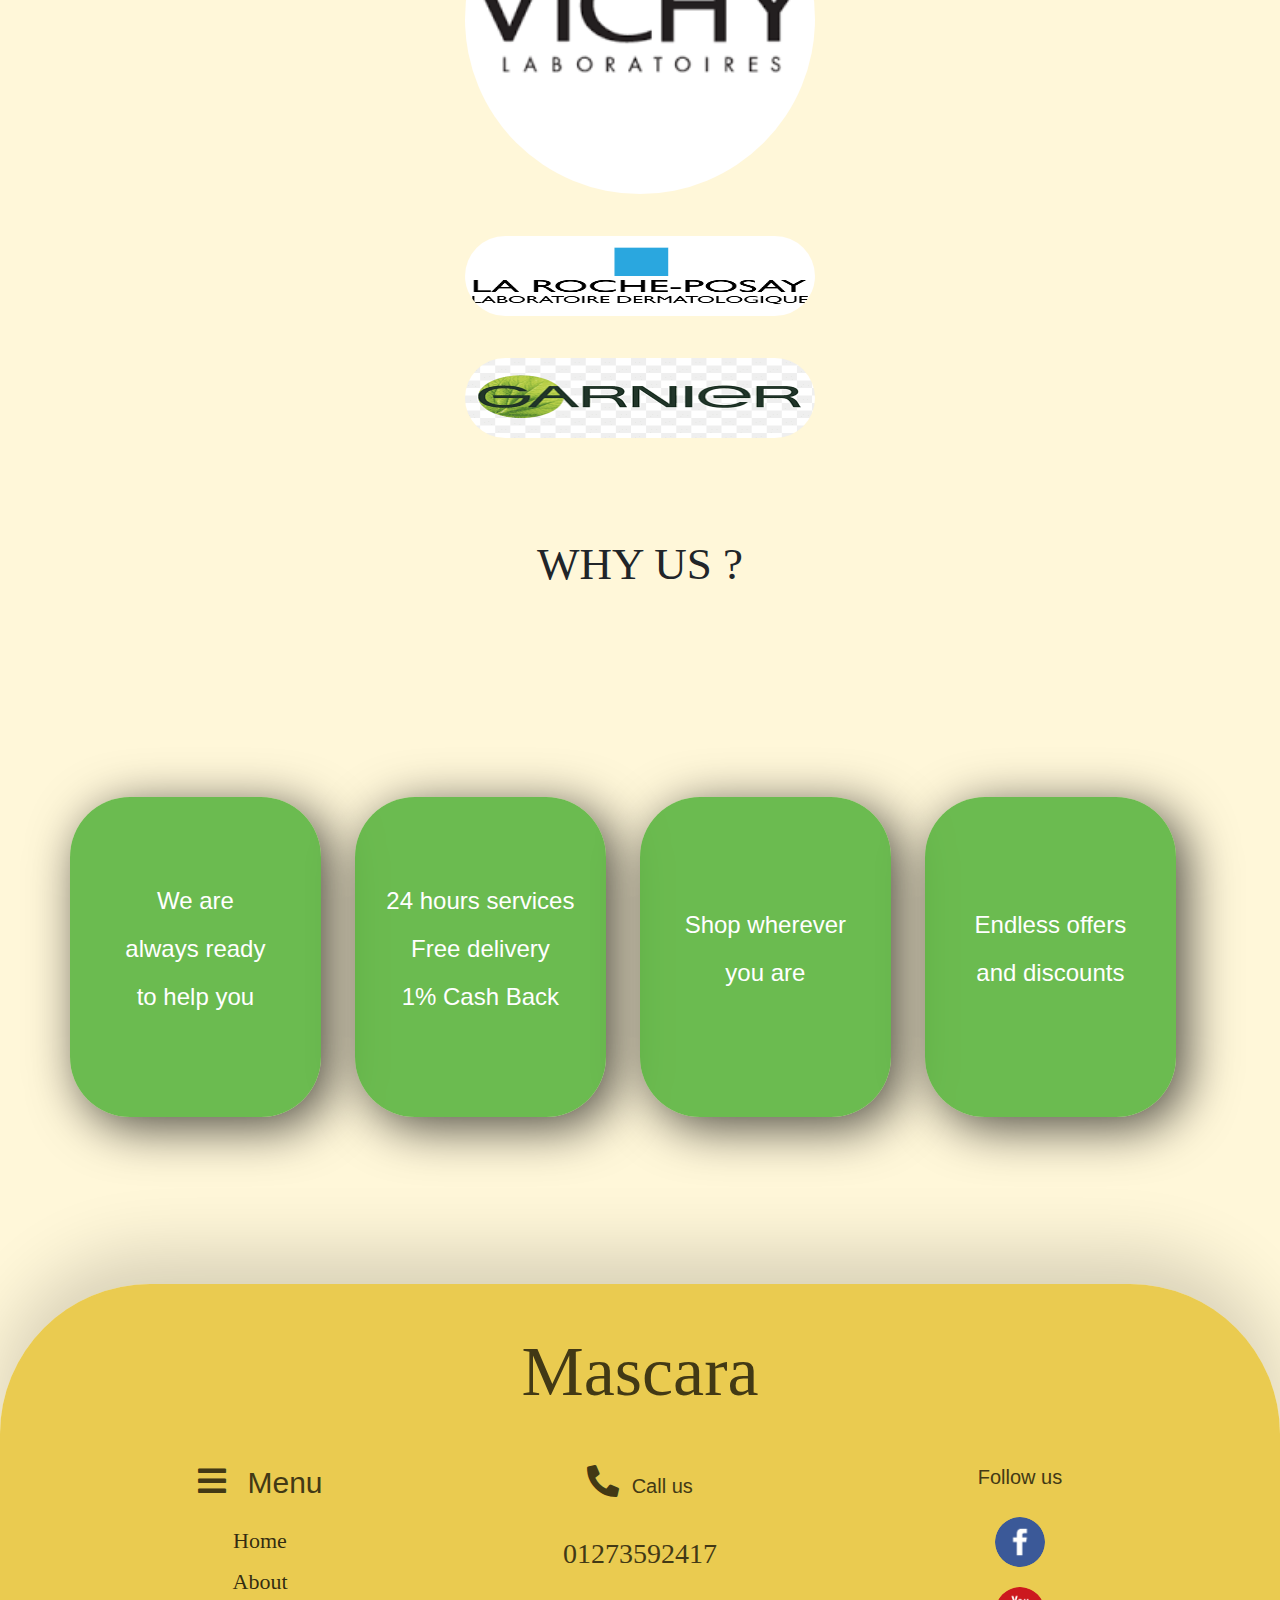
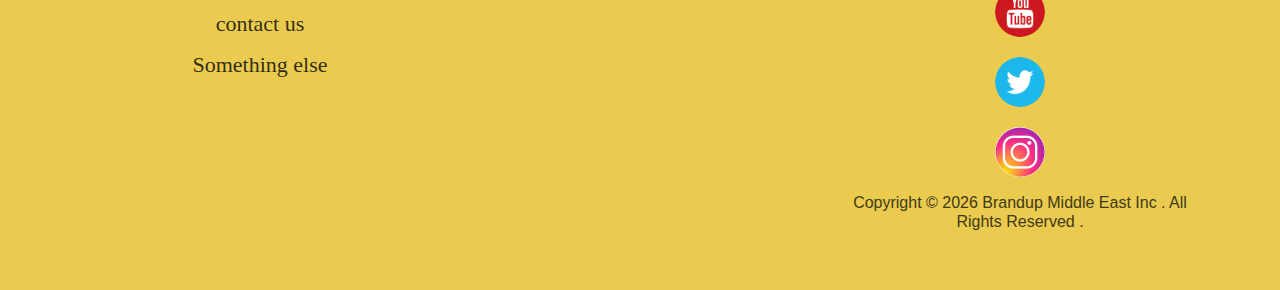
==== commit cf63d51e: "3/2" ====
--- a/main.html
+++ b/main.html
@@ -12,403 +12,405 @@
 </head>
 
 <body>
-  <div class="main"> 
-  <nav class="navbar nav navbar-expand-lg">
-    <a class="navbar-brand" href="#">Mascara</a>
-    <button class="navbar-toggler" type="button" data-toggle="collapse" data-target="#navbarNavDropdown"
-      aria-controls="navbarNavDropdown" aria-expanded="false" aria-label="Toggle navigation">
-      <span class="navbar-toggler-icon"></span>
-    </button>
-    <div class="collapse navbar-collapse" id="navbarNavDropdown">
-      <ul class="navbar-nav">
-        <li class="nav-item active">
-          <a class="nav-link" href="main.html">Home </a>
-        </li>
-        <li class="nav-item">
-          <a class="nav-link" href="#">About</a>
-        </li>
-        <li class="nav-item">
-          <a class="nav-link" href="#">countact us</a>
-        </li>
-        <li class="nav-item">
-          <a class="nav-link" href="#">Something else</a>
-        </li>
-      </ul>
+  <div class="main">
+    <nav class="navbar nav navbar-expand-lg">
+      <a class="navbar-brand" href="#">Mascara</a>
+      <button class="navbar-toggler" type="button" data-toggle="collapse" data-target="#navbarNavDropdown"
+        aria-controls="navbarNavDropdown" aria-expanded="false" aria-label="Toggle navigation">
+        <span class="navbar-toggler-icon"></span>
+      </button>
+      <div class="collapse navbar-collapse" id="navbarNavDropdown">
+        <ul class="navbar-nav">
+          <li class="nav-item active">
+            <a class="nav-link" href="main.html">Home </a>
+          </li>
+          <li class="nav-item">
+            <a class="nav-link" href="#">About</a>
+          </li>
+          <li class="nav-item">
+            <a class="nav-link" href="#">countact us</a>
+          </li>
+          <li class="nav-item">
+            <a class="nav-link" href="#">Something else</a>
+          </li>
+        </ul>
+      </div>
+      <div class="language">
+        <a href="#">Ar <img src="img/eg.png" class="img-fluid" alt=""></a>
+        <a href="#">En <img src="img/en.png" class="img-fluid" alt=""></a>
+      </div>
+      <a href="#" class="account">
+        <img src="img/4.jpg" class="img-fluid girl" alt="">
+      </a>
+    </nav>
+    <div class="nav-search">
+      <nav class="navbar navbar-collapse-lg navbar-light justify-center">
+        <div class="right-part col-md-4">
+          <div class="search-field">
+            <form>
+              <button type="submit">
+                <i class="fas fa-search main-color"></i>
+              </button>
+
+              <input type="text" placeholder="search" name="search" class="form-control text-center" autocomplete="off">
+            </form>
+          </div>
+        </div>
+        <a href="#" class="shopping">
+          <i class="fas fa-shopping-cart"></i>
+        </a>
+
+      </nav>
     </div>
-    <div class="language">
-      <a href="#">Ar <img src="img/eg.png" class="img-fluid" alt=""></a>
-      <a href="#">En <img src="img/en.png" class="img-fluid" alt=""></a>
-    </div>
-    <img src="img/4.jpg" class="img-fluid girl" alt="">
-  </nav>
-  <div class="nav-search">
-    <nav class="navbar navbar-collapse-lg navbar-light justify-center">
-      <div class="right-part col-md-4">
-        <div class="search-field">
-          <form>
-            <button type="submit">
-              <i class="fas fa-search main-color"></i>
-            </button>
-
-            <input type="text" placeholder="search" name="search" class="form-control text-center" autocomplete="off">
-          </form>
-        </div>
-      </div>
-      <i class="fas fa-shopping-cart"></i>
-
-    </nav>
-  </div>
-  <header>
-    <div class="container-fluid">
-      <div class="img-bg"></div>
-    </div>
-  </header>
-  <section class="group_img">
-    <div class="container">
-      <div class="row">
-        <div class="col-md">
-          <img src="img/01.jpg" alt="" class="img-fluid text-center">
-          <h3>Shower</h3>
-        </div>
-        <div class="col-md">
-          <img src="img/02.jpg" alt="" class="img-fluid text-center">
-          <h3>Tints</h3>
-        </div>
-        <div class="col-md">
-          <img src="img/03.jpg" alt="" class="img-fluid text-center">
-          <h3>Hairdressing</h3>
-        </div>
-        <div class="col-md">
-          <img src="img/04.jpg" alt="" class="img-fluid text-center">
-          <h3>Hair <br> cair</h3>
-        </div>
-        <div class="col-md">
-          <img src="img/05.jpg" alt="" class="img-fluid text-center">
-          <h3>Makeup</h3>
-        </div>
-        <div class="col-md">
-          <img src="img/06.jpg" alt="" class="img-fluid text-center">
-          <h3>Skin <br>cair </h3>
-        </div>
-        <div class="col-md">
-          <img src="img/07.jpg" alt="" class="img-fluid text-center">
-          <h3>Hair <br>Removal</h3>
-        </div>
-      </div>
-    </div>
-  </section>
-  <section class="best">
-    <div class="container">
-      <h2 class="text-center">BESTSELLERS</h2>
-      <div class="row">
-        <div class=" col-lg col-md-4 col-sm-6">
-          <a class="gal-item d-block" data-aos="fade-up" data-aos-delay="100" href="img/best/1.png" data-fancybox="gal"><img
-              src="img/best/1.png" alt="" class="img-fluid"></a>
-          <div class="float-left">
-            <span class="d-block text-left">14.3 $</span>
-            <span class="line-through text-left">20 $</span>
-          </div>
-          <div class="float-right">
-            <div class="row">
-              <div class="col-6">
-                <p>
-                  <span>4</span>
-                  <a href="#">
-                    <i class="fas fa-shopping-cart activei fa-2x"></i>
-                  </a>
-                </p>
-              </div>
-              <div class="col-6">
-                <a href="#">
-                  <i class="fas fa-heart activei fa-2x"></i>
-                </a>
-              </div>
-            </div>
-          </div>
-        </div>
-        <div class="col-lg col-md-4 col-sm-6">
-          <a class="gal-item d-block" data-aos="fade-up" data-aos-delay="100"
-            href="img/best/2.png" data-fancybox="gal"><img
-              src="img/best/2.png" alt="" class="img-fluid"></a>
-          <div class="float-left">
-            <span class="d-block text-left">20 $</span>
-          </div>
-          <div class="float-right">
-            <div class="row">
-              <div class="col-6">
-                <p>
-                  <span>3</span>
-                  <a href="#">
-                    <i class="fas activei fa-shopping-cart fa-2x"></i>
-                  </a>
-                </p>
-              </div>
-              <div class="col-6">
-                <a href="#">
-                  <i class="fas fa-heart activei fa-2x"></i>
-                </a>
-              </div>
-            </div>
-          </div>
-        </div>
-        <div class="col-lg col-md-4 col-sm-6">
-          <a class="gal-item d-block" data-aos="fade-up" data-aos-delay="100" href="img/best/3.png"
-            data-fancybox="gal"><img src="img/best/3.png" alt="" class="img-fluid"></a>
-          <div class="float-left">
-            <span class="d-block text-left">10 $</span>
-            <span class="line-through text-left">15 $</span>
-          </div>
-          <div class="float-right">
-            <div class="row">
-              <div class="col-6">
-                <p>
-                  <a href="#">
-                    <i class="fas fa-shopping-cart fa-2x"></i>
-                  </a>
-                </p>
-              </div>
-              <div class="col-6">
-                <a href="#">
-                  <i class="fas fa-heart fa-2x"></i>
-                </a>
-              </div>
-            </div>
-          </div>
-        </div>
-        <div class=" col-lg col-md-4 col-sm-6">
-          <a class="gal-item d-block" data-aos="fade-up" data-aos-delay="100"
-            href="img/best/4.png" data-fancybox="gal"><img
-              src="img/best/4.png" alt="" class="img-fluid"></a>
-          <div class="float-left">
-            <span class="d-block text-left">8 $</span>
-          </div>
-          <div class="float-right">
-            <div class="row">
-              <div class="col-6">
-                <p>
-                  <a href="#">
-                    <i class="fas fa-shopping-cart fa-2x"></i>
-                  </a>
-                </p>
-              </div>
-              <div class="col-6">
-                <a href="#">
-                  <i class="fas fa-heart fa-2x"></i>
-                </a>
-              </div>
-            </div>
-          </div>
-        </div>
-        <div class="col-lg col-md-4 col-sm-6">
-          <a class="gal-item d-block" data-aos="fade-up" data-aos-delay="100"
-            href="img/best/5.png" data-fancybox="gal"><img
-              src="img/best/5.png" alt="" class="img-fluid"></a>
-          <div class="float-left">
-            <span class="d-block text-left">8.6 $</span>
-            <span class="line-through text-left">8 $</span>
-          </div>
-          <div class="float-right">
-            <div class="row">
-              <div class="col-6">
-                <p>
-                  <span>2</span>
-                  <a href="#">
-                    <i class="fas activei fa-shopping-cart fa-2x"></i>
-                  </a>
-                </p>
-              </div>
-              <div class="col-6">
-                <a href="#">
-                  <i class="fas activei fa-heart fa-2x"></i>
-                </a>
-              </div>
-            </div>
-          </div>
-        </div>
-        
-      </div>
-      <div class="row">
-        <div class=" col-lg col-md-4 col-sm-6">
-          <a class="gal-item d-block" data-aos="fade-up" data-aos-delay="100" href="img/best/8.png" data-fancybox="gal"><img
-              src="img/best/8.png" alt="" class="img-fluid"></a>
-          <div class="float-left">
-            <span class="d-block text-left">40 $</span>
-            <span class="line-through text-left">60 $</span>
-          </div>
-          <div class="float-right">
-            <div class="row">
-              <div class="col-6">
-                <p>
-                  <a href="#">
-                    <i class="fas fa-shopping-cart fa-2x"></i>
-                  </a>
-                </p>
-              </div>
-              <div class="col-6">
-                <a href="#">
-                  <i class="fas fa-heart fa-2x"></i>
-                </a>
-              </div>
-            </div>
-          </div>
-        </div>
-        <div class="col-lg col-md-4 col-sm-6">
-          <a class="gal-item d-block" data-aos="fade-up" data-aos-delay="100"
-            href="img/best/7.png" data-fancybox="gal"><img
-              src="img/best/7.png" alt="" class="img-fluid"></a>
-          <div class="float-left">
-            <span class="d-block text-left">10 $</span>
-          </div>
-          <div class="float-right">
-            <div class="row">
-              <div class="col-6">
-                <p>
-                  <a href="#">
-                    <i class="fas fa-shopping-cart fa-2x"></i>
-                  </a>
-                </p>
-              </div>
-              <div class="col-6">
-                <a href="#">
-                  <i class="fas fa-heart fa-2x"></i>
-                </a>
-              </div>
-            </div>
-          </div>
-        </div>
-        <div class="col-lg col-md-4 col-sm-6">
-          <a class="gal-item d-block" data-aos="fade-up" data-aos-delay="100" href="img/best/6.png"
-            data-fancybox="gal"><img src="img/best/6.png" alt="" class="img-fluid"></a>
-          <div class="float-left">
-            <span class="d-block text-left">25 $</span>
-          </div>
-          <div class="float-right">
-            <div class="row">
-              <div class="col-6">
-                <p>
-                  <span>3</span>
-                  <a href="#">
-                    <i class="fas fa-shopping-cart activei fa-2x"></i>
-                  </a>
-                </p>
-              </div>
-              <div class="col-6">
-                <a href="#">
-                  <i class="fas fa-heart activei fa-2x"></i>
-                </a>
-              </div>
-            </div>
-          </div>
-        </div>
-        <div class=" col-lg col-md-4 col-sm-6">
-          <a class="gal-item d-block" data-aos="fade-up" data-aos-delay="100"
-            href="img/best/9.png" data-fancybox="gal"><img
-              src="img/best/9.png" alt="" class="img-fluid"></a>
-          <div class="float-left">
-            <span class="d-block text-left">19 $</span>
-            <span class="line-through text-left">25 $</span>
-          </div>
-          <div class="float-right">
-            <div class="row">
-              <div class="col-6">
-                <p>
-                  <span>2</span>
-                  <a href="#">
-                    <i class="fas activei fa-shopping-cart fa-2x"></i>
-                  </a>
-                </p>
-              </div>
-              <div class="col-6">
-                <a href="#">
-                  <i class="fas fa-heart activei fa-2x"></i>
-                </a>
-              </div>
-            </div>
-          </div>
-        </div>
-        <div class="col-lg col-md-4 col-sm-6">
-          <a class="gal-item d-block" data-aos="fade-up" data-aos-delay="100"
-            href="img/best/10.png" data-fancybox="gal"><img
-              src="img/best/10.png" alt="" class="img-fluid"></a>
-          <div class="float-left">
-            <span class="d-block text-left">25 $</span>
-          </div>
-          <div class="float-right">
-            <div class="row">
-              <div class="col-6">
-                <p>
-                  <a href="#">
-                    <i class="fas fa-shopping-cart fa-2x"></i>
-                  </a>
-                </p>
-              </div>
-              <div class="col-6">
-                <a href="#">
-                  <i class="fas fa-heart fa-2x"></i>
-                </a>
-              </div>
-            </div>
-          </div>
-        </div>
-        
-      </div>
-      <div class="text-center discover">
-        <a href="#" class="btn">Discover more</a>
-      </div>
-    </div>
-  </section>
-  <section class="arr">
-    <div class="container">
+    <header>
+      <div class="container-fluid">
+        <div class="img-bg">
+          <img src="img/bg.jpg" alt="">
+        </div>
+      </div>
+    </header>
+    <section class="group_img">
+      <div class="container">
+        <div class="row">
+          <div class="col-md">
+            <img src="img/01.jpg" alt="" class="img-fluid text-center">
+            <h3>Shower</h3>
+          </div>
+          <div class="col-md">
+            <img src="img/02.jpg" alt="" class="img-fluid text-center">
+            <h3>Tints</h3>
+          </div>
+          <div class="col-md">
+            <img src="img/03.jpg" alt="" class="img-fluid text-center">
+            <h3>Hairdressing</h3>
+          </div>
+          <div class="col-md">
+            <img src="img/04.jpg" alt="" class="img-fluid text-center">
+            <h3>Hair <br> cair</h3>
+          </div>
+          <div class="col-md">
+            <img src="img/05.jpg" alt="" class="img-fluid text-center">
+            <h3>Makeup</h3>
+          </div>
+          <div class="col-md">
+            <img src="img/06.jpg" alt="" class="img-fluid text-center">
+            <h3>Skin <br>cair </h3>
+          </div>
+          <div class="col-md">
+            <img src="img/07.jpg" alt="" class="img-fluid text-center">
+            <h3>Hair <br>Removal</h3>
+          </div>
+        </div>
+      </div>
+    </section>
+    <section class="best">
+      <div class="container">
+        <h2 class="text-center">BESTSELLERS</h2>
+        <div class="row">
+          <div class=" col-lg col-md-4 col-sm-6">
+            <a class="gal-item d-block" data-aos="fade-up" data-aos-delay="100" href="img/best/1.png"
+              data-fancybox="gal"><img src="img/best/1.png" alt="" class="img-fluid"></a>
+            <div class="float-left">
+              <span class="d-block text-left">14.3 $</span>
+              <span class="line-through text-left">20 $</span>
+            </div>
+            <div class="float-right">
+              <div class="row">
+                <div class="col-6">
+                  <p>
+                    <span>4</span>
+                    <a href="#">
+                      <i class="fas fa-shopping-cart activei fa-2x"></i>
+                    </a>
+                  </p>
+                </div>
+                <div class="col-6">
+                  <a href="#">
+                    <i class="fas fa-heart activei fa-2x"></i>
+                  </a>
+                </div>
+              </div>
+            </div>
+          </div>
+          <div class="col-lg col-md-4 col-sm-6">
+            <a class="gal-item d-block" data-aos="fade-up" data-aos-delay="100" href="img/best/2.png"
+              data-fancybox="gal"><img src="img/best/2.png" alt="" class="img-fluid"></a>
+            <div class="float-left">
+              <span class="d-block text-left">20 $</span>
+            </div>
+            <div class="float-right">
+              <div class="row">
+                <div class="col-6">
+                  <p>
+                    <span>3</span>
+                    <a href="#">
+                      <i class="fas activei fa-shopping-cart fa-2x"></i>
+                    </a>
+                  </p>
+                </div>
+                <div class="col-6">
+                  <a href="#">
+                    <i class="fas fa-heart activei fa-2x"></i>
+                  </a>
+                </div>
+              </div>
+            </div>
+          </div>
+          <div class="col-lg col-md-4 col-sm-6">
+            <a class="gal-item d-block" data-aos="fade-up" data-aos-delay="100" href="img/best/3.png"
+              data-fancybox="gal"><img src="img/best/3.png" alt="" class="img-fluid"></a>
+            <div class="float-left">
+              <span class="d-block text-left">10 $</span>
+              <span class="line-through text-left">15 $</span>
+            </div>
+            <div class="float-right">
+              <div class="row">
+                <div class="col-6">
+                  <p>
+                    <a href="#">
+                      <i class="fas fa-shopping-cart fa-2x"></i>
+                    </a>
+                  </p>
+                </div>
+                <div class="col-6">
+                  <a href="#">
+                    <i class="fas fa-heart fa-2x"></i>
+                  </a>
+                </div>
+              </div>
+            </div>
+          </div>
+          <div class=" col-lg col-md-4 col-sm-6">
+            <a class="gal-item d-block" data-aos="fade-up" data-aos-delay="100" href="img/best/4.png"
+              data-fancybox="gal"><img src="img/best/4.png" alt="" class="img-fluid"></a>
+            <div class="float-left">
+              <span class="d-block text-left">8 $</span>
+            </div>
+            <div class="float-right">
+              <div class="row">
+                <div class="col-6">
+                  <p>
+                    <a href="#">
+                      <i class="fas fa-shopping-cart fa-2x"></i>
+                    </a>
+                  </p>
+                </div>
+                <div class="col-6">
+                  <a href="#">
+                    <i class="fas fa-heart fa-2x"></i>
+                  </a>
+                </div>
+              </div>
+            </div>
+          </div>
+          <div class="col-lg col-md-4 col-sm-6">
+            <a class="gal-item d-block" data-aos="fade-up" data-aos-delay="100" href="img/best/5.png"
+              data-fancybox="gal"><img src="img/best/5.png" alt="" class="img-fluid"></a>
+            <div class="float-left">
+              <span class="d-block text-left">8.6 $</span>
+              <span class="line-through text-left">8 $</span>
+            </div>
+            <div class="float-right">
+              <div class="row">
+                <div class="col-6">
+                  <p>
+                    <span>2</span>
+                    <a href="#">
+                      <i class="fas activei fa-shopping-cart fa-2x"></i>
+                    </a>
+                  </p>
+                </div>
+                <div class="col-6">
+                  <a href="#">
+                    <i class="fas activei fa-heart fa-2x"></i>
+                  </a>
+                </div>
+              </div>
+            </div>
+          </div>
+
+        </div>
+        <div class="row">
+          <div class=" col-lg col-md-4 col-sm-6">
+            <a class="gal-item d-block" data-aos="fade-up" data-aos-delay="100" href="img/best/8.png"
+              data-fancybox="gal"><img src="img/best/8.png" alt="" class="img-fluid"></a>
+            <div class="float-left">
+              <span class="d-block text-left">40 $</span>
+              <span class="line-through text-left">60 $</span>
+            </div>
+            <div class="float-right">
+              <div class="row">
+                <div class="col-6">
+                  <p>
+                    <a href="#">
+                      <i class="fas fa-shopping-cart fa-2x"></i>
+                    </a>
+                  </p>
+                </div>
+                <div class="col-6">
+                  <a href="#">
+                    <i class="fas fa-heart fa-2x"></i>
+                  </a>
+                </div>
+              </div>
+            </div>
+          </div>
+          <div class="col-lg col-md-4 col-sm-6">
+            <a class="gal-item d-block" data-aos="fade-up" data-aos-delay="100" href="img/best/7.png"
+              data-fancybox="gal"><img src="img/best/7.png" alt="" class="img-fluid"></a>
+            <div class="float-left">
+              <span class="d-block text-left">10 $</span>
+            </div>
+            <div class="float-right">
+              <div class="row">
+                <div class="col-6">
+                  <p>
+                    <a href="#">
+                      <i class="fas fa-shopping-cart fa-2x"></i>
+                    </a>
+                  </p>
+                </div>
+                <div class="col-6">
+                  <a href="#">
+                    <i class="fas fa-heart fa-2x"></i>
+                  </a>
+                </div>
+              </div>
+            </div>
+          </div>
+          <div class="col-lg col-md-4 col-sm-6">
+            <a class="gal-item d-block" data-aos="fade-up" data-aos-delay="100" href="img/best/6.png"
+              data-fancybox="gal"><img src="img/best/6.png" alt="" class="img-fluid"></a>
+            <div class="float-left">
+              <span class="d-block text-left">25 $</span>
+            </div>
+            <div class="float-right">
+              <div class="row">
+                <div class="col-6">
+                  <p>
+                    <span>3</span>
+                    <a href="#">
+                      <i class="fas fa-shopping-cart activei fa-2x"></i>
+                    </a>
+                  </p>
+                </div>
+                <div class="col-6">
+                  <a href="#">
+                    <i class="fas fa-heart activei fa-2x"></i>
+                  </a>
+                </div>
+              </div>
+            </div>
+          </div>
+          <div class=" col-lg col-md-4 col-sm-6">
+            <a class="gal-item d-block" data-aos="fade-up" data-aos-delay="100" href="img/best/9.png"
+              data-fancybox="gal"><img src="img/best/9.png" alt="" class="img-fluid"></a>
+            <div class="float-left">
+              <span class="d-block text-left">19 $</span>
+              <span class="line-through text-left">25 $</span>
+            </div>
+            <div class="float-right">
+              <div class="row">
+                <div class="col-6">
+                  <p>
+                    <span>2</span>
+                    <a href="#">
+                      <i class="fas activei fa-shopping-cart fa-2x"></i>
+                    </a>
+                  </p>
+                </div>
+                <div class="col-6">
+                  <a href="#">
+                    <i class="fas fa-heart activei fa-2x"></i>
+                  </a>
+                </div>
+              </div>
+            </div>
+          </div>
+          <div class="col-lg col-md-4 col-sm-6">
+            <a class="gal-item d-block" data-aos="fade-up" data-aos-delay="100" href="img/best/10.png"
+              data-fancybox="gal"><img src="img/best/10.png" alt="" class="img-fluid"></a>
+            <div class="float-left">
+              <span class="d-block text-left">25 $</span>
+            </div>
+            <div class="float-right">
+              <div class="row">
+                <div class="col-6">
+                  <p>
+                    <a href="#">
+                      <i class="fas fa-shopping-cart fa-2x"></i>
+                    </a>
+                  </p>
+                </div>
+                <div class="col-6">
+                  <a href="#">
+                    <i class="fas fa-heart fa-2x"></i>
+                  </a>
+                </div>
+              </div>
+            </div>
+          </div>
+
+        </div>
+        <div class="text-center discover">
+          <a href="#" class="btn">Discover more</a>
+        </div>
+      </div>
+    </section>
+    <section class="arr">
+      <div class="container">
+        <div class="site-section">
+          <h2 class="text-center">NEW ARRIVALS</h2>
+        </div>
+        <div class="grid">
+          <div class="one">
+            <img src="img/arr/9.png" alt="">
+          </div>
+          <div class="two"><img src="img/arr/8.png" alt=""></div>
+          <div class="three"><img src="img/arr/7.png" alt=""></div>
+          <div class="four"><img src="img/arr/6.png" alt=""></div>
+          <div class="five"><img src="img/arr/5.png" alt=""></div>
+          <div class="six"><img src="img/arr/7.png" alt=""></div>
+          <div class="seven"><img src="img/arr/4.png" alt=""></div>
+        </div>
+        <div class="text-center discover">
+          <a href="#" class="btn">Discover more</a>
+        </div>
+
+      </div>
+    </section>
+    <section class="gallary">
       <div class="site-section">
-        <h2 class="text-center">NEW ARRIVALS</h2>
-      </div>
-      <div class="row">
-        <div class="one"></div>
-        <div class="two"></div>
-        <div class="three"></div>
-        <div class="four"></div>
-        <div class="five"></div>
-        <div class="six"></div>
-        <div class="seven"></div>
-      </div>
-      <div class="text-center discover">
-        <a href="#" class="btn">Discover more</a>
-      </div>
-
-    </div>
-  </section>
-  <section class="gallary">
-    <div class="site-section">
-      <h2 class="text-center">GALLERY</h2>
-    </div>
-    <div class="container">
-    <div id="carouselExampleIndicators" class="carousel slide" data-ride="carousel">
-      <ol class="carousel-indicators">
-        <li data-target="#carouselExampleIndicators" data-slide-to="0" class="active"></li>
-        <li data-target="#carouselExampleIndicators" data-slide-to="1"></li>
-        <li data-target="#carouselExampleIndicators" data-slide-to="2"></li>
-        <li data-target="#carouselExampleIndicators" data-slide-to="3"></li>
-        <li data-target="#carouselExampleIndicators" data-slide-to="4"></li>
-      </ol>
-      <div class="carousel-inner">
-        <div class="carousel-item active">
-          <img src="img/gallary/1.png" class="d-block w-100" alt="...">
-        </div>
-        <div class="carousel-item">
-          <img src="img/gallary/2.png" class="d-block w-100" alt="...">
-        </div>
-        <div class="carousel-item">
-          <img src="img/gallary/3.png" class="d-block w-100" alt="...">
-        </div>
-        <div class="carousel-item">
-          <img src="img/gallary/4.png" class="d-block w-100" alt="...">
-        </div>
-        <div class="carousel-item">
-          <img src="img/gallary/3.png" class="d-block w-100" alt="...">
-        </div>
-      </div>
-    </div>
-  </div>
+        <h2 class="text-center">GALLERY</h2>
+      </div>
+      <div class="container">
+        <div id="carouselExampleIndicators" class="carousel slide" data-ride="carousel">
+          <ol class="carousel-indicators">
+            <li data-target="#carouselExampleIndicators" data-slide-to="0" class="active"></li>
+            <li data-target="#carouselExampleIndicators" data-slide-to="1"></li>
+            <li data-target="#carouselExampleIndicators" data-slide-to="2"></li>
+            <li data-target="#carouselExampleIndicators" data-slide-to="3"></li>
+            <li data-target="#carouselExampleIndicators" data-slide-to="4"></li>
+          </ol>
+          <div class="carousel-inner">
+            <div class="carousel-item active">
+              <img src="img/gallary/1.png" class="d-block w-100" alt="...">
+            </div>
+            <div class="carousel-item">
+              <img src="img/gallary/2.png" class="d-block w-100" alt="...">
+            </div>
+            <div class="carousel-item">
+              <img src="img/gallary/3.png" class="d-block w-100" alt="...">
+            </div>
+            <div class="carousel-item">
+              <img src="img/gallary/4.png" class="d-block w-100" alt="...">
+            </div>
+            <div class="carousel-item">
+              <img src="img/gallary/3.png" class="d-block w-100" alt="...">
+            </div>
+          </div>
+        </div>
+      </div>
     </section>
     <section class="fav">
       <div class="site-section">
@@ -444,17 +446,17 @@
           <div class="row">
             <div class="col-lg-3  col-md-6 mt-3">
               <p>We are <br> always ready <br> to help you</p>
-          </div>
-          <div class="col-lg-3 col-md-6 mt-3">
-            <p>24 hours services <br> Free delivery <br> 1% Cash Back</p>
-        </div>
-        <div class="col-lg-3 col-md-6 mt-3">
-          <p class="p-2rem">Shop wherever <br> you are</p>
-      </div>
-      <div class="col-lg-3 col-md-6 mt-3">
-        <p class="p-2rem">Endless offers <br> and discounts</p>
-    </div>
-</div>
+            </div>
+            <div class="col-lg-3 col-md-6 mt-3">
+              <p>24 hours services <br> Free delivery <br> 1% Cash Back</p>
+            </div>
+            <div class="col-lg-3 col-md-6 mt-3">
+              <p class="">Shop wherever <br> you are</p>
+            </div>
+            <div class="col-lg-3 col-md-6 mt-3">
+              <p class="">Endless offers <br> and discounts</p>
+            </div>
+          </div>
         </div>
       </div>
     </section>
@@ -471,7 +473,7 @@
               <a href="#">Home</a>
               <a href="#">About</a>
               <a href="#">contact us</a>
-              <a href="#">Something else</a>  
+              <a href="#">Something else</a>
             </div>
           </div>
           <div class="col-md-4">
@@ -485,29 +487,33 @@
               <div class="row">
                 <div class="col-lg-12">
                   <a href="#">
-                  <img src="img/facebook.png" class="img-fluid" alt="">
-                </a>
+                    <img src="img/facebook.png" class="img-fluid" alt="">
+                  </a>
                 </div>
                 <div class="col-lg-12">
                   <a href="#">
-                  <img src="img/youtube.webp" class="img-fluid" alt="">
-                </a>
+                    <img src="img/youtube.webp" class="img-fluid" alt="">
+                  </a>
                 </div>
                 <div class="col-lg-12">
                   <a href="#">
-                  <img src="img/twitter.png" class="img-fluid" alt="">
-                </a>
+                    <img src="img/twitter.png" class="img-fluid" alt="">
+                  </a>
                 </div>
                 <div class="col-lg-12">
                   <a href="#">
-                  <img src="img/instgram.jpg" class="img-fluid" alt="">
-                </a>
-                </div>
-                      </div>
-            </div>  
-          </div>
-        </div>
-        <h6 class="float-right mt-3">Copyright © <script>document.write(new Date().getFullYear());</script> Brandup Middle East Inc . All Rights Reserved .</h6>
+                    <img src="img/instgram.jpg" class="img-fluid" alt="">
+                  </a>
+                </div>
+                <h6 class="float-right mt-3">Copyright ©
+                  <script>document.write(new Date().getFullYear());</script> Brandup Middle East Inc . All Rights
+                  Reserved .
+                </h6>
+
+              </div>
+            </div>
+          </div>
+        </div>
       </div>
     </section>
   </div>
--- a/css/style.css
+++ b/css/style.css
@@ -1,44 +1,61 @@
-.h-8{
+img {
+    max-width: 100%;
+    height: auto;
+}
+
+.h-8 {
     height: 8rem;
 }
-.h-5{height: 5rem;}
+
+.h-5 {
+    height: 5rem;
+}
+
 a {
     text-decoration: none !important;
 }
+
 a:hover {
     color: #000;
 }
-.login_signup{
+
+.login_signup {
     background-image: url(../img/bg.jpg);
     padding: 5% 0;
-    height: 100%;
-    background-size: cover;}
+    height: 100vh;
+    background-size: cover;
+}
+
 .login {
-    background-color: rgba(190, 190, 190, .9) ;
+    background-color: rgba(190, 190, 190, .9);
     padding-bottom: 1%;
     border-radius: 20%;
     width: 28rem;
-    margin:auto;
-}
-.login h1{
+    margin: auto;
+}
+
+.login h1 {
     font: 60px/64px Colonna MT;
     color: #fff;
-    padding-top: 9%;
-}
-.login .up{
+    padding-top: 6%;
+}
+
+.login .up {
     font: normal normal normal 35px/38px Berlin Sans FB;
-letter-spacing: 0px;
-color: #00000099;
-}
+    letter-spacing: 0px;
+    color: #00000099;
+}
+
 .login .login-form {
     border: none;
-background-color: transparent;
-height: 100%;
-}
+    background-color: transparent;
+    height: 100%;
+}
+
 .login .login-form input {
     display: block;
     opacity: .4;
-    margin-bottom: 10%;
+    margin-bottom: 7%;
     border-radius: 20px;
     padding: 3% 0px;
     text-align: center;
@@ -63,191 +80,100 @@
     font-size: 22px;
     text-decoration: none;
 }
-.log{
-    margin-top: 10%;
-
-}
-.orders-page-client .page-content{
+
+.orders-page-client .page-content {
     padding-bottom: 80px;
 }
 
-.orders-page-client .page-content .navigation .nav-pills{
-    display: flex;
-    justify-content: center;
-    align-items: center;
-    background-color: #ec3454;
-    margin-bottom: 60px !important;
-}
-
-.orders-page-client .page-content .navigation .nav-pills .nav-item{
-    display: flex;
-    justify-content: center;
-    align-items: center;
-}
-
-.orders-page-client .page-content .navigation .nav-pills .nav-item .nav-link{
-    color: #FFF;
-    font-size: 45px;
-    font-weight: 600;
-    padding: 40px 50px;
-    border-radius: 0;
-    width: fit-content;
-}
-
-.orders-page-client .page-content .navigation .nav-pills .nav-item .nav-link.active{
-    border-bottom: 5px solid #000;
-    background: none;
-}
-
-.orders-page-client .page-content .navigation .tab-content .tab-pane .current-orders .current-card,
-.orders-page-client .page-content .navigation .tab-content .tab-pane .previous-orders .previous-card{
-    background-color: #ececec;
-    padding: 50px;
-    border-radius: 20px;
-    margin-bottom: 20px;
-}
-
-.orders-page-client .page-content .navigation .tab-content .tab-pane .current-orders .current-card:last-of-type,
-.orders-page-client .page-content .navigation .tab-content .tab-pane .previous-orders .previous-card:last-of-type{
-    margin: 0;
-}
-
-.orders-page-client .page-content .navigation .tab-content .tab-pane .current-orders .current-card .info,
-.orders-page-client .page-content .navigation .tab-content .tab-pane .previous-orders .previous-card .info{
-    display: flex;
-    align-items: center;
-}
-
-.orders-page-client .page-content .navigation .tab-content .tab-pane .current-orders .current-card .info .image,
-.orders-page-client .page-content .navigation .tab-content .tab-pane .previous-orders .previous-card .info .image{
-    width: 250px;
-    height: 250px;
-    border-radius: 100%;
-    margin-left: 30px;
-    overflow: hidden;
-    display: flex;
-    align-items: center;
-    justify-content: center;
-    border: 3px solid #ec3454;
-}
-
-.orders-page-client .page-content .navigation .tab-content .tab-pane .current-orders .current-card .info .details,
-.orders-page-client .page-content .navigation .tab-content .tab-pane .previous-orders .previous-card .info .details{
-    margin-left: auto;
-}
-
-.orders-page-client .page-content .navigation .tab-content .tab-pane .current-orders .current-card .info .details h2,
-.orders-page-client .page-content .navigation .tab-content .tab-pane .previous-orders .previous-card .info .details h2{
-    font-weight: 600;
-    font-size: 35px;
-    margin-bottom: 20px;
-}
-
-.orders-page-client .page-content .navigation .tab-content .tab-pane .current-orders .current-card .info .details ul,
-.orders-page-client .page-content .navigation .tab-content .tab-pane .previous-orders .previous-card .info .details ul{
-    margin: 0;
-    list-style: none;
-    line-height: 2;
-    font-size: 25px;
-    padding: 0;
-    color: #848484;
-}
-
-.orders-page-client .page-content .navigation .tab-content .tab-pane .current-orders .current-card .options .receive{
-    background-color: #008d3d;
-}
-
-.orders-page-client .page-content .navigation .tab-content .tab-pane .current-orders .current-card .options .refuse{
-    background-color: #ec3454;
-}
-
-
-.orders-page-client .page-content .navigation .tab-content .tab-pane .current-orders .current-card .options button{
-    width: 100%;
-    border: none;
-    border-radius: 100px;
-    padding: 15px 70px;
-    margin: 20px 0;
-    font-size: 25px;
-    color: #FFF;
-    box-shadow: 0px 3px 10px #bababa;
-    cursor: pointer;
-    display: block;
-}
-.nav-pills .nav-link.active{
+.nav-pills .nav-link.active {
     background-color: transparent;
     color: #E1B815;
     border-bottom: 3px solid #E1B815;
 }
-.w-25rem{
+
+.w-25rem {
     width: 25rem !important;
 }
-.main{
+
+.main {
     background: #fff7d9 0% 0% no-repeat padding-box;
 }
-.navigation .nav-item{
+
+.navigation .nav-item {
     margin: auto;
 }
-.login .up2{
+
+.login .up2 {
     font-size: 19px;
 }
-.navigation{
+
+.navigation {
     margin-inline: 10%;
-    margin-bottom: 15%;
-}
-.mt-9{
+    margin-bottom: 5%;
+}
+
+.mt-9 {
     margin-top: 23%;
 }
-.navbar-collapse{
-    justify-content: center;
-}
-.nav{
+
+.navbar-collapse {
+    justify-content: center;
+}
+
+.nav {
     background: #E1B815CC 0% 0% no-repeat padding-box;
     padding: 1.2% 0;
 }
-.nav a{
+
+.nav a {
     text-align: left;
     letter-spacing: 0px;
     font-weight: 500;
     color: #fff;
 }
-.nav .navbar-brand{
+
+.nav .navbar-brand {
     font: normal normal normal 45px/47px Colonna MT;
-letter-spacing: 0px;
-color: #FFFFFF;
-padding-left: 5%;
-}
-.language img{
+    letter-spacing: 0px;
+    color: #FFFFFF;
+    padding-left: 5%;
+}
+
+.language img {
     width: 25px;
 }
-.nav .girl{
+
+.nav .girl {
     width: 50px;
     border-radius: 50%;
     height: 50px;
     margin-left: 2%;
     margin-right: 3%;
 }
-.nav-search{
+
+.nav-search {
     background-color: #E3CD8099;
     padding: 1% 0;
 }
-.nav-search .nav .right-part{
+
+.nav-search .nav .right-part {
     display: flex;
     align-items: center;
     justify-content: center;
 }
 
-.nav-search .search-field{
-    display: flex;
-    justify-content: center;
-}
-.nav-search .navbar .right-part .search-field form{
+.nav-search .search-field {
+    display: flex;
+    justify-content: center;
+}
+
+.nav-search .navbar .right-part .search-field form {
     display: flex;
     align-items: center;
     position: relative;
 }
 
-.nav-search .navbar .right-part .search-field form input{
+.nav-search .navbar .right-part .search-field form input {
     height: 40px;
     width: 339px;
     border: none;
@@ -256,7 +182,7 @@
     padding: 0 10px 0 50px;
 }
 
-.nav-search .navbar .right-part .search-field form button{
+.nav-search .navbar .right-part .search-field form button {
     background: none;
     border: none;
     padding: 0;
@@ -266,44 +192,55 @@
     cursor: pointer;
 
 }
-@media (max-width: 500px){
-    .nav-search .navbar .right-part{
+
+@media (max-width: 500px) {
+    .nav-search .navbar .right-part {
         margin-bottom: 30px;
     }
 }
-.justify-center{
-    justify-content: center;
-}
-.fa-search{
+
+.justify-center {
+    justify-content: center;
+}
+
+.fa-search {
     color: #0000007F;
 }
-.fa-shopping-cart , .fa-heart{
+
+.fa-shopping-cart,
+.fa-heart {
     position: relative;
     left: 28%;
     font-size: 32px;
     text-align: center;
-    color: #0000007F ;
-}
-.img-bg{
-    background-image: url(../img/bg.jpg);
-    background-size: cover;
-    height: 100vh;
+    color: #0000007F;
+}
+
+.img-bg {
+    /* background-image: url(../img/bg.jpg);
+    background-size: cover; */
+    /* height: 100vh; */
     border-radius: 0px 0px 150px 150px;
 }
-.group_img img{
+
+.group_img img {
     border-radius: 50%;
     height: 80px;
     width: 80px;
 }
-.group_img .col-md{
+
+.group_img .col-md {
     text-align: center;
 }
-.group_img h3{
+
+.group_img h3 {
     font-size: 15px;
 }
-section{
+
+section {
     margin-top: 5%;
 }
+
 .gal-item img {
     border-radius: 20%;
     -webkit-transition: .3s all ease-in-out;
@@ -312,15 +249,18 @@
     margin-bottom: 20%;
     box-shadow: 7px 10px 15px #00000059;
 }
-.best span{
+
+.best span {
     font-weight: 700;
     text-align: left;
 }
-.best .line-through{
+
+.best .line-through {
     text-decoration: line-through;
     color: #00000099;
 }
-.best .float-right span{
+
+.best .float-right span {
     text-align: center;
     display: flex;
     justify-content: center;
@@ -328,14 +268,21 @@
     right: 20%;
     z-index: 2;
 }
-.best .float-right i.activei , .best .float-right .fa-shopping-cart:hover,  .best .float-right .fa-heart:hover{
+
+.best .float-right i.activei,
+.best .float-right .fa-shopping-cart:hover,
+.best .float-right .fa-heart:hover {
     color: #E1B815CC;
     transition: all .4s ease-in-out;
 }
-.best .discover , .arr .discover {
+
+.best .discover,
+.arr .discover {
     margin-top: 5%;
 }
-.best .discover a ,.arr .discover a{
+
+.best .discover a,
+.arr .discover a {
     background-color: #E1B815CC;
     padding: 2% 4%;
     border-radius: 50px;
@@ -343,193 +290,279 @@
     color: #fff;
     font-weight: 200;
 }
-.best h2{
+
+.best h2 {
     margin-bottom: 5%;
 }
-.arr .two, .arr .one, .arr .three, .arr .four, .arr .five, .arr .six, .arr .seven{
-border-radius: 20px;
-box-shadow: 15px 15px 15px #00000059;
-margin-right: 2%;
-}
-.arr .one{
-    background: url(../img/arr/9.png)  0% 0% no-repeat padding-box;
-    width: 210px;
-height: 250px;;
-}
-.arr .two{
-    background: url(../img/arr/8.png)  0% 0% no-repeat padding-box;
-    width: 415px;
-    height: 250px;
-    margin-right: 2%;
-}
-.arr .three{
-    background: url(../img/arr/7.png)  0% 0% no-repeat padding-box;
-    width: 207px;
-    height: 250px;
-}
-.arr .four{
-    background: url(../img/arr/6.png)  0% 0% no-repeat padding-box;
-    width: 205px;
-    height: 630px;
-}
-.arr .five{
-    background: url(../img/arr/5.png)  0% 0% no-repeat padding-box;
-    width: 208px;
-    height: 250px;
-    
-}
-.arr .six{
-    background: url(../img/arr/7.png)  0% 0% no-repeat padding-box;
-    width: 210px;
-    height: 250px;
-}
-.arr .seven{
-    background: url(../img/arr/4.png)  0% 0% no-repeat padding-box;
-    width: 417px;
-    height: 250px;
-}
+
+@media (min-width: 992px) {
+
+    .arr .two img,
+    .arr .one img,
+    .arr .three img,
+    .arr .five img,
+    .arr .six img,
+    .arr .seven img {
+        height: 20rem;
+    }
+
+    .grid {
+        display: grid;
+        grid-template-columns: repeat(4, 1fr) !important;
+        grid-column-gap: 2%;
+        grid-row-gap: 2%;
+    }
+
+    .grid .four {
+        grid-row: 1/3;
+    }
+
+}
+
+/* min-width: 768px */
+@media (max-width: 992px) {
+    .grid {
+        display: grid;
+        grid-template-columns: repeat(3, 1fr);
+        grid-column-gap: 2%;
+        grid-row-gap: 2%;
+    }
+
+    .grid .four {
+        grid-row: 1/5;
+    }
+
+    .arr .two img,
+    .arr .one img,
+    .arr .three img,
+    .arr .five img,
+    .arr .six img,
+    .arr .seven img {
+        height: 13rem;
+        width: 15rem;
+    }
+}
+
+/* min-width: 576px */
+@media (max-width: 768px) {
+    .grid {
+        display: grid;
+        grid-template-columns: repeat(3, 1fr);
+        grid-column-gap: 2%;
+        grid-row-gap: 2%;
+    }
+
+    .grid .four {
+        grid-row: 1/5;
+    }
+
+    .arr .two img,
+    .arr .one img,
+    .arr .three img,
+    .arr .five img,
+    .arr .six img,
+    .arr .seven img {
+        height: 13rem;
+        width: 15rem;
+    }
+}
+
 .arr .discover {
     margin-top: 8%;
 }
-.site-section h2{
+
+.site-section h2 {
     font: normal normal normal 45px/49px Berlin Sans FB;
     margin-bottom: 10%;
 }
-.gallary{
+
+.gallary {
     margin-bottom: 15%;
 }
-.gallary h2{
+
+.gallary h2 {
     margin-bottom: 13%;
     margin-top: 7%;
 }
-.carousel-item{
+
+.carousel-item {
     border-radius: 60px;
 }
-.slide .carousel-indicators li.active{
-    background-color: #7B786E ;
-}
-.slide .carousel-indicators li{
-    background-color: #E1B815CC ;
+
+.slide .carousel-indicators li.active {
+    background-color: #7B786E;
+}
+
+.slide .carousel-indicators li {
+    background-color: #E1B815CC;
     border-radius: 100%;
     height: 10px;
     width: 13px;
     margin: 5px;
     opacity: 1;
 }
-.carousel-indicators{
+
+.carousel-indicators {
     position: absolute;
     bottom: -4rem;
 }
-.fav .h2{
+
+.fav .h2 {
     margin-bottom: 15%;
 }
-.fav img{
+
+.fav img {
     border-radius: 40px;
     margin-top: 2rem;
     width: 100%;
 }
-.fav img.down1{
+
+.fav img.down1 {
     margin-top: 12%;
     border-radius: 50%;
 }
-.fav img.h-5{
+
+.fav img.h-5 {
     margin-top: 12%;
 }
-.fav{
+
+.fav {
     padding-bottom: 3%;
 }
-.why .site-section h2{
+
+.why .site-section h2 {
     margin-bottom: 15%;
 }
-.why .col-lg-3{
+
+.why .col-lg-3 {
     background: #46AB2DCC 0% 0% no-repeat padding-box;
-box-shadow: 10px 10px 50px #000000B3;
-display: flex;
-justify-content: center;
-padding: 6.2% 0;
+    box-shadow: 10px 10px 50px #000000B3;
+    display: flex;
+    justify-content: center;
+    padding: 6.2% 0;
     border-radius: 60px;
     margin-right: 3%;
     height: 20rem;
 }
-.why .col-lg-3 p{
+
+.why .col-lg-3 p {
     text-align: center;
-font: normal normal normal 31px/25px Arial;
-letter-spacing: 0px;
-color: #FFFFFF;
-line-height: 2;
-}
-@media (min-width: 992px){
-.why .col-lg-3 {
-    max-width: 22% !important;
-}
-}
-.p-2rem{
+    font-size: 1.5rem;
+    letter-spacing: 0px;
+    color: #FFFFFF;
+    line-height: 2;
+    align-items: center;
+    display: grid;
+}
+
+@media (min-width: 992px) {
+    .why .col-lg-3 {
+        max-width: 22% !important;
+    }
+}
+
+/* @media (min-width: 1200){
+        .arr .five , .arr .six , .arr .seven{
+            position: relative !important;
+            bottom: 20rem !important;
+        }
+        } */
+.p-2rem {
     line-height: 3 !important;
 }
-@media (min-width: 768px){
+
+@media (min-width: 768px) {
     .col-md-6 {
         max-width: 47%;
     }
 }
-.footer{
+
+.footer {
     background-color: #E1B815B3;
     box-shadow: 0px -30px 70px #00000029;
-border-radius: 150px 150px 0px 0px;
-margin-top: 15%;
-padding-top: 5%;
-color: #423915;
-padding-bottom: 5%;
-}
-.footer .site-section h2{
+    border-radius: 150px 150px 0px 0px;
+    margin-top: 13%;
+    padding-top: 4%;
+    color: #423915;
+    padding-bottom: 4%;
+}
+
+.footer .site-section h2 {
     font: normal normal normal 70px/74px Colonna MT;
 }
-.footer h4{
+
+.footer h4 {
     display: inline;
     margin-left: 5%;
     font-size: 30px;
     margin-bottom: 3%;
 }
-.footer .col-md-4{
+
+.footer .col-md-4 {
     text-align: center;
 }
-.footer .links{
+
+.footer .links {
     margin-top: 8%;
 }
-.footer .col-md-4 .links a{
+
+.footer .col-md-4 .links a {
     font: normal normal normal 22px/24px Berlin Sans FB;
-letter-spacing: 0px;
-color: #000000CC;
-display: block;
-margin-bottom: 5%;
-}
-.footer a{
+    letter-spacing: 0px;
+    color: #000000CC;
+    display: block;
+    margin-bottom: 5%;
+}
+
+.footer a {
     color: inherit;
     font: normal normal normal 28px/43px Andalus;
     margin-top: 5%;
 }
-a:hover{
+
+a:hover {
     text-decoration: none;
 }
-.footer .social{
-    display: flex;
-    justify-content: center;
-}
-.footer .social .col-lg-12{
-    display: flex;
-    justify-content: center;
-}
-.footer .social img{
+
+.footer .social {
+    display: flex;
+    justify-content: center;
+}
+
+.footer .social .col-lg-12 {
+    display: flex;
+    justify-content: center;
+}
+
+.footer .social img {
     border-radius: 50%;
     width: 50px;
     height: 50px;
     display: block;
     margin-top: 5%;
 }
-.footer .phone{
+
+.footer .phone {
     margin-bottom: 5%;
 }
-input:active{
-    border: none;
-}input:focus{
-    border: none;
+
+input:active {
+    border: none;
+}
+
+input:focus {
+    border: none;
+}
+
+.footer .site-section h2 {
+    margin-bottom: 5%;
+}
+
+.shopping {
+    position: relative;
+    left: 28%;
+}
+
+.account {
+    margin: 0 2%;
 }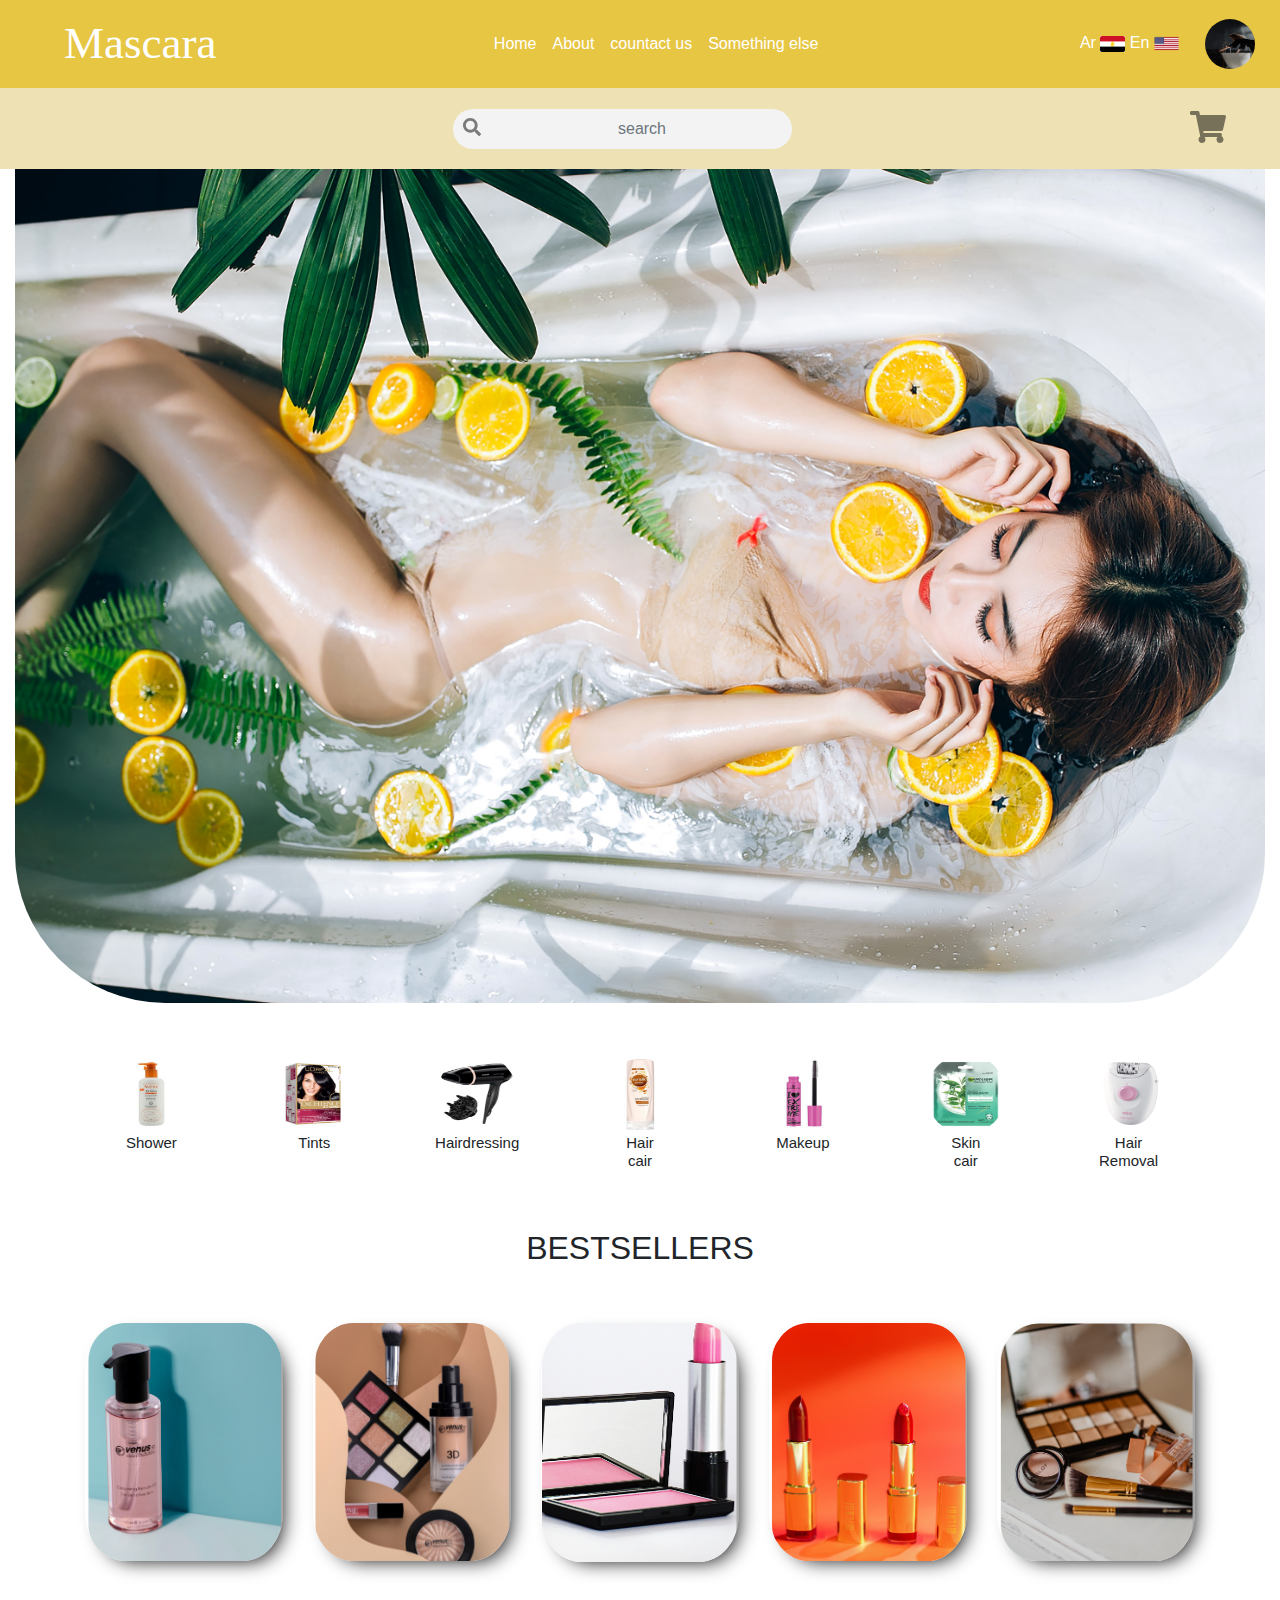
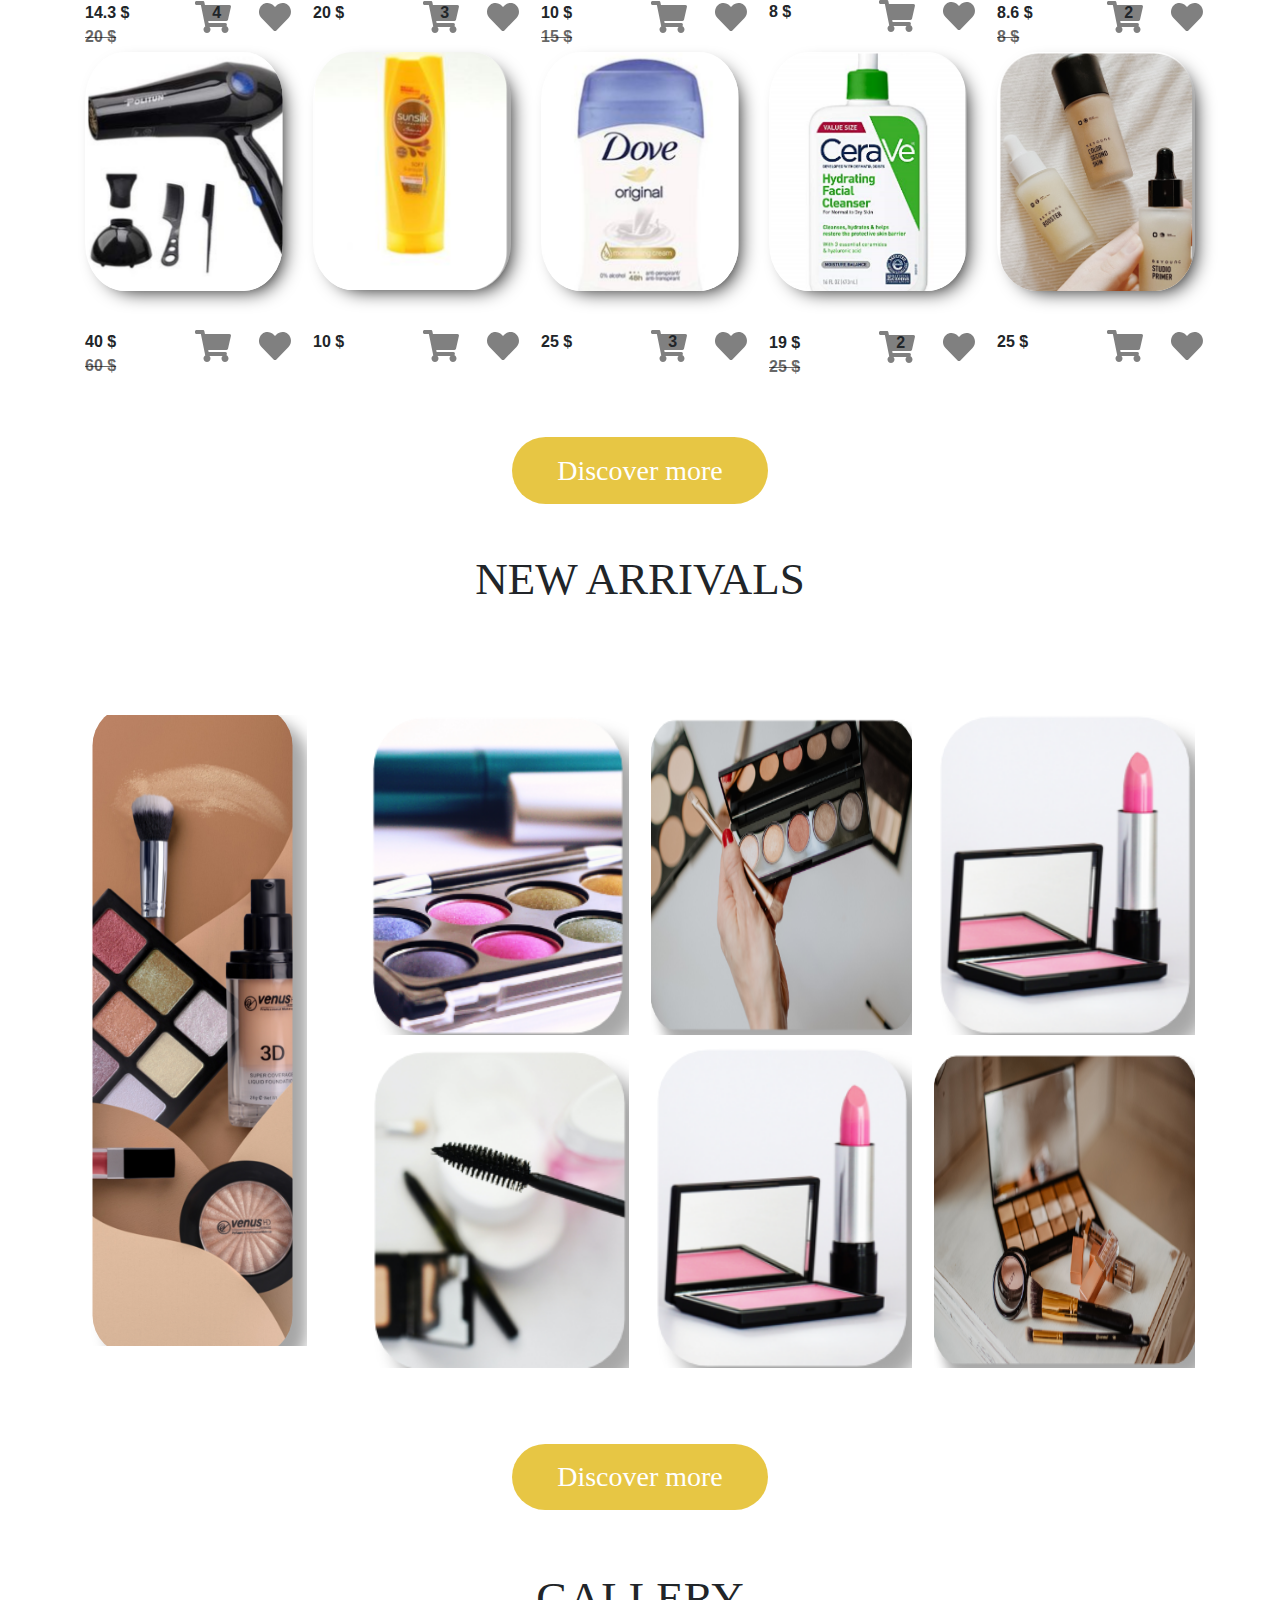
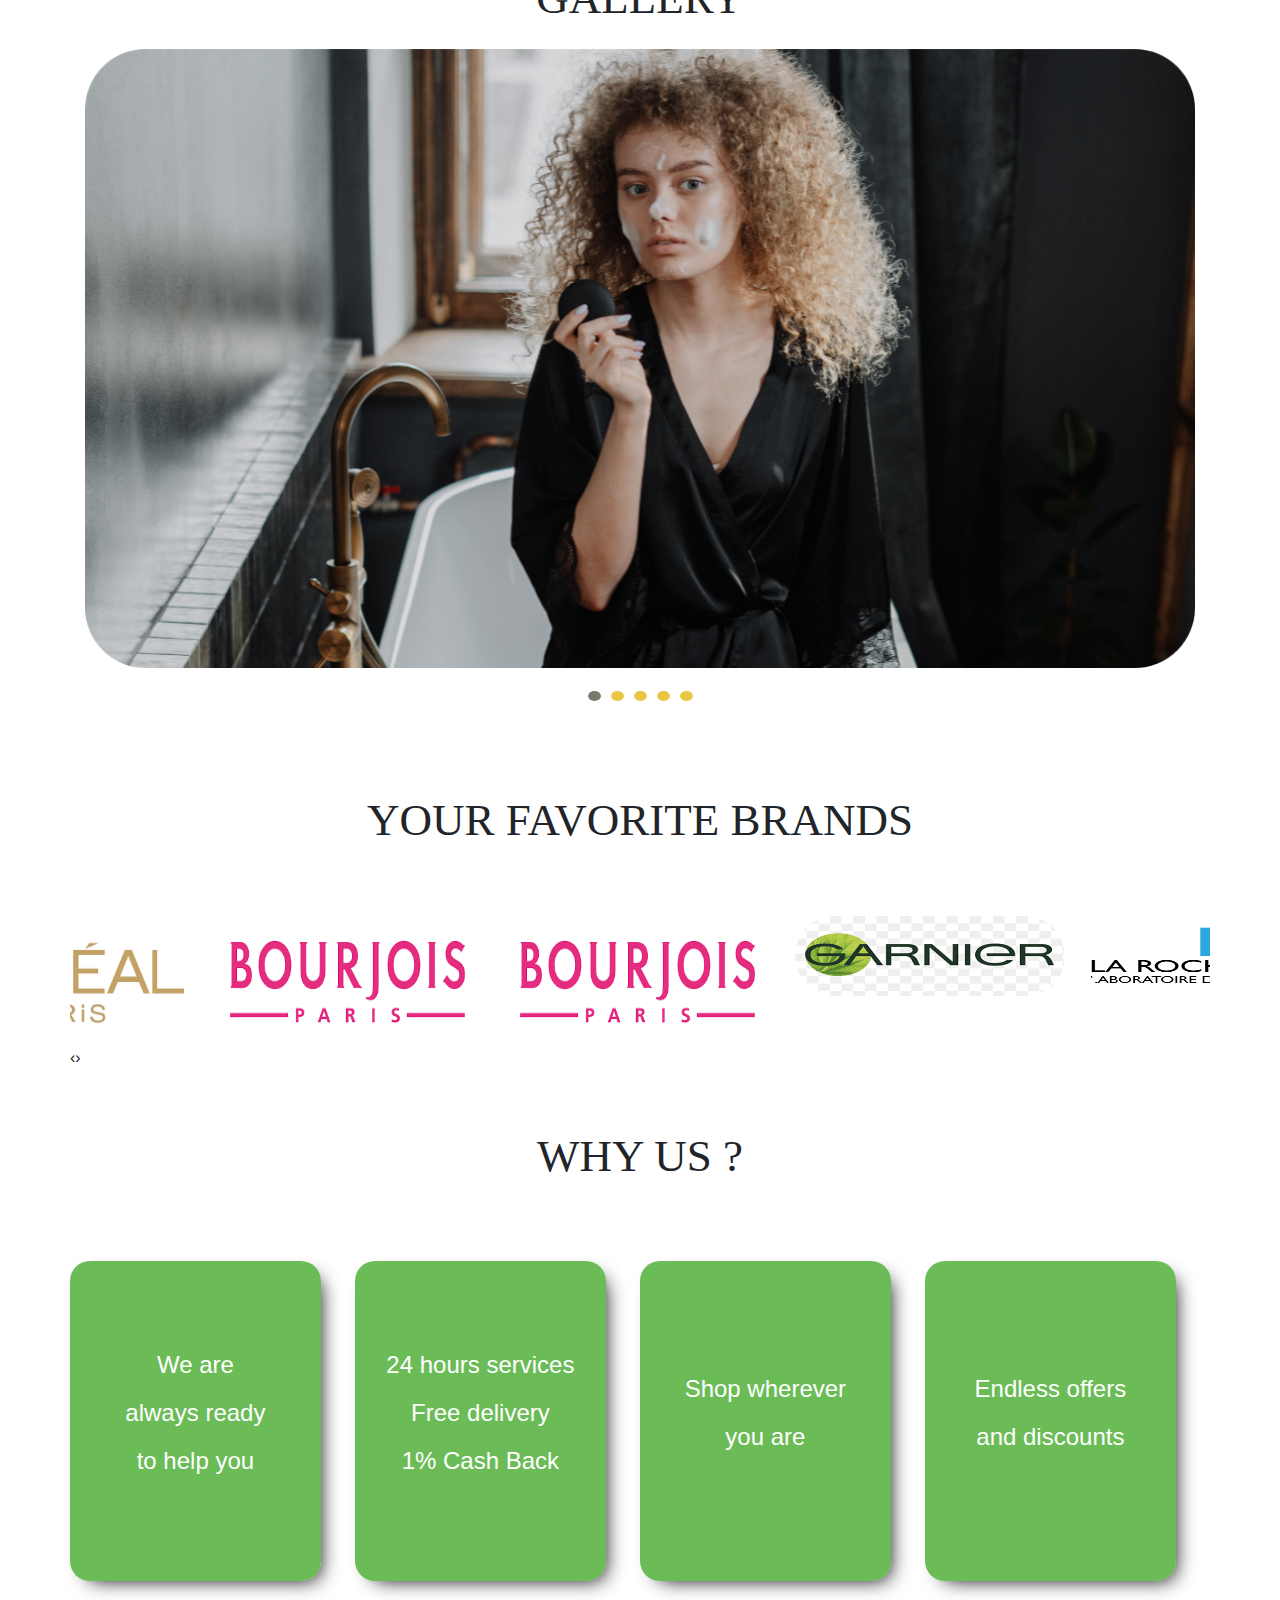
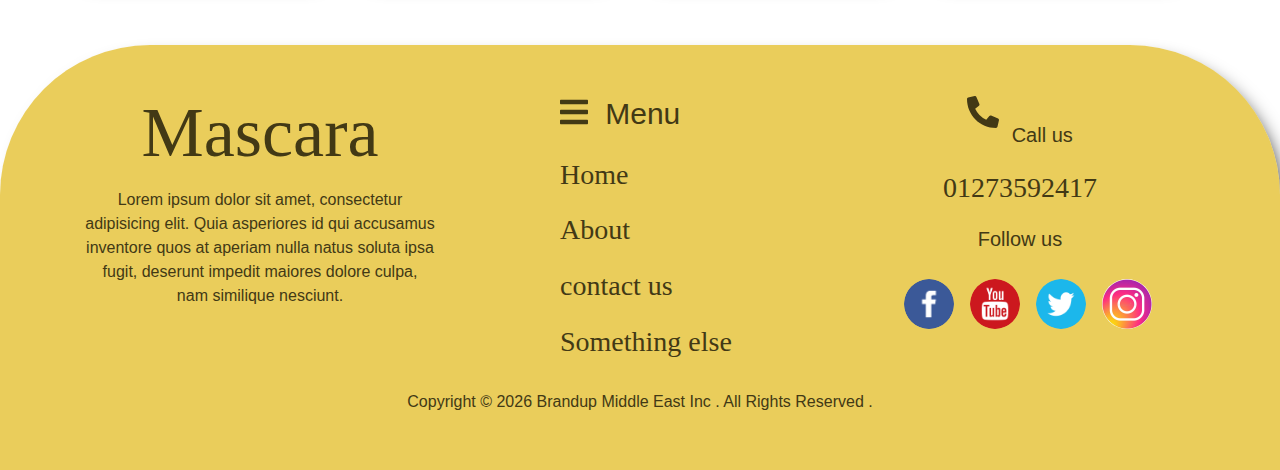
==== commit d18fad2e: "27/3" ====
--- a/main.html
+++ b/main.html
@@ -8,6 +8,8 @@
   <link rel="stylesheet" href="css/bootstrap.css">
   <link rel="stylesheet" href="css/all.css">
   <link rel="stylesheet" href="css/jquery.fancybox.min.css">
+  <link rel="stylesheet" href="css/owl.carousel.css">
+  <link rel="stylesheet" href="css/owl.theme.default.css">
   <link rel="stylesheet" href="css/style.css">
 </head>
 
@@ -418,26 +420,17 @@
       </div>
       <div class="container">
         <div class="row">
-          <div class="col-md-4">
+          <div class="owl-carousel client-carousel">
             <img src="img/download.png" class="img-fluid h-8" alt="">
-          </div>
-          <div class="col-md-4">
             <img src="img/download.png" class="img-fluid h-8" alt="">
-          </div>
-          <div class="col-md-4">
             <img src="img/d8aee0e7f918064bf6d287dcf8db3d8a.jpg" class="img-fluid h-8" alt="">
-          </div>
-          <div class="col-sm-4"></div>
-          <div class="col-sm-4"><img src="img/download (1).png" class="img-fluid down1" alt=""></div>
-          <div class="col-sm-4"></div>
-          <div class="col-sm-4"></div>
-          <div class="col-sm-4"><img src="img/fav3.png" class="img-fluid h-5" alt=""></div>
-          <div class="col-sm-4"></div>
-          <div class="col-sm-4"></div>
-          <div class="col-sm-4"><img src="img/fav4.png" class="img-fluid h-5" alt=""></div>
-          <div class="col-sm-4"></div>
-        </div>
-      </div>
+            <img src="img/download (1).jpg" class="img-fluid down1" alt="">
+            <img src="img/fav3.png" class="img-fluid h-5" alt="">
+            <img src="img/fav4.png" class="img-fluid h-5" alt="">
+          </div>
+        </div>
+      </div>
+    </div>
     </section>
     <section class="why">
       <div class="site-section">
@@ -462,58 +455,49 @@
     </section>
     <section class="footer">
       <div class="container">
-        <div class="site-section">
-          <h2 class="text-center">Mascara</h2>
-        </div>
         <div class="row">
           <div class="col-md-4">
+            <div class="site-section">
+              <h2 class="text-center">Mascara</h2>
+              <p>Lorem ipsum dolor sit amet, consectetur adipisicing elit. Quia asperiores id qui accusamus inventore quos at aperiam nulla natus soluta ipsa fugit, deserunt impedit maiores dolore culpa, nam similique nesciunt.</p>
+            </div>
+          </div>
+          <div class="col-md-1"></div>
+          <div class="col-md-3">
             <i class="fa-2x fas fa-bars"></i>
             <h4>Menu</h4>
             <div class="links">
-              <a href="#">Home</a>
-              <a href="#">About</a>
-              <a href="#">contact us</a>
-              <a href="#">Something else</a>
+              <a href="#" class="d-block">Home</a>
+              <a href="#" class="d-block">About</a>
+              <a href="#" class="d-block">contact us</a>
+              <a href="#" class="d-block">Something else</a>
             </div>
           </div>
           <div class="col-md-4">
             <i class="fas fa-phone-alt fa-2x phone"></i>
             <h5 class="d-inline ml-2">Call us</h5>
             <a href="#" class="d-block">01273592417</a>
-          </div>
-          <div class="col-md-4">
             <h5>Follow us</h5>
             <div class="social">
-              <div class="row">
-                <div class="col-lg-12">
-                  <a href="#">
+                  <a href="#" class="ml-3">
                     <img src="img/facebook.png" class="img-fluid" alt="">
                   </a>
-                </div>
-                <div class="col-lg-12">
-                  <a href="#">
+                  <a href="#" class="ml-3">
                     <img src="img/youtube.webp" class="img-fluid" alt="">
                   </a>
-                </div>
-                <div class="col-lg-12">
-                  <a href="#">
+                  <a href="#" class="ml-3">
                     <img src="img/twitter.png" class="img-fluid" alt="">
                   </a>
-                </div>
-                <div class="col-lg-12">
-                  <a href="#">
+                  <a href="#" class="ml-3">
                     <img src="img/instgram.jpg" class="img-fluid" alt="">
                   </a>
-                </div>
-                <h6 class="float-right mt-3">Copyright ©
-                  <script>document.write(new Date().getFullYear());</script> Brandup Middle East Inc . All Rights
-                  Reserved .
-                </h6>
-
-              </div>
-            </div>
-          </div>
-        </div>
+              </div>
+            </div>
+          </div>
+        <h6 class="text-center mt-3">Copyright ©
+          <script>document.write(new Date().getFullYear());</script> Brandup Middle East Inc . All Rights
+          Reserved .
+        </h6>
       </div>
     </section>
   </div>
@@ -521,7 +505,8 @@
   <script src="js/popper.min.js"></script>
   <script src="js/bootstrap.js"></script>
   <script src="js/jquery.fancybox.min.js"></script>
-  <script src="js/all.min.jsx"></script>
+  <script src="js/owl.carousel.js"></script>
+  <script src="js/all.min.js"></script>
   <script src="js/main.js"></script>
 </body>
 
--- a/css/style.css
+++ b/css/style.css
@@ -11,113 +11,167 @@
     height: 5rem;
 }
 
-a {
-    text-decoration: none !important;
-}
-
-a:hover {
-    color: #000;
-}
-
-.login_signup {
+.loginpage {
     background-image: url(../img/bg.jpg);
+    background-size: cover;
+}
+
+main {
     padding: 5% 0;
     height: 100vh;
-    background-size: cover;
-}
-
-.login {
-    background-color: rgba(190, 190, 190, .9);
-    padding-bottom: 1%;
+    font-family: 'Titillium Web', sans-serif;
+}
+
+.form {
+    background: rgba(200, 200, 200, 1);
     border-radius: 20%;
     width: 28rem;
     margin: auto;
-}
-
-.login h1 {
+    box-shadow: 0 4px 10px 4px rgba(19, 35, 47, .3);
+    height: auto;
+}
+
+.form h1 {
     font: 60px/64px Colonna MT;
     color: #fff;
-    padding-top: 6%;
-}
-
-.login .up {
+    padding-top: 10%;
+    padding-bottom: 2%;
+    text-align: center;
+}
+
+.tab-content {
+    padding-bottom: 6%;
+}
+
+.tab-group {
+    list-style: none;
+    padding: 0;
+    margin: auto;
+    margin-inline: 20%;
+    margin-bottom: 6%;
+}
+
+.tab-group:after {
+    content: "";
+    display: table;
+    clear: both;
+}
+
+.tab-group li a {
+    display: block;
+    text-decoration: none;
+    padding: 15px;
+    color: #fff;
+    font-size: 22px;
+    font-weight: 600;
+    float: left;
+    width: 50%;
+    text-align: center;
+    cursor: pointer;
+    transition: 0.5s ease;
+}
+
+.tab-group li a:hover {
+    background: #E1B815;
+    color: #fff;
+}
+
+.tab-group .active a {
+    background-color: transparent;
+    color: #E1B815;
+    border-bottom: 3px solid #E1B815;
+}
+
+.tab-content>div:last-child {
+    display: none;
+}
+
+.field-wrap input {
+    display: block !important;
+    opacity: .4 !important;
+    margin-bottom: 7% !important;
+    border-radius: 20px !important;
+    padding: 3% 0px !important;
+    text-align: center !important;
+    background: #FFFFFF 0% 0% no-repeat padding-box;
+    border: none !important;
+    transition: border-color 0.25s ease, box-shadow 0.25s ease;
+}
+
+.field-wrap input:focus,
+textarea:focus {
+    outline: 0;
+    border-color: #E1B815;
+}
+
+.top-row:after {
+    content: "";
+    display: table;
+    clear: both;
+}
+
+.top-row>div {
+    float: left;
+    width: 48%;
+    margin-right: 4%;
+}
+
+.top-row>div:last-child {
+    margin: 0;
+}
+
+.field-wrap {
+    text-align: center;
+    padding: 0 10%;
+}
+
+.button-block {
     font: normal normal normal 35px/38px Berlin Sans FB;
     letter-spacing: 0px;
     color: #00000099;
-}
-
-.login .login-form {
-    border: none;
-    background-color: transparent;
-    height: 100%;
-}
-
-.login .login-form input {
     display: block;
-    opacity: .4;
-    margin-bottom: 7%;
-    border-radius: 20px;
-    padding: 3% 0px;
-    text-align: center;
-    background: #FFFFFF 0% 0% no-repeat padding-box;
-    border: none;
-}
-
-.login .input-group-text {
-    background-color: transparent;
-    cursor: pointer;
-    border: none;
-}
-
-.login .input-group {
-    margin-bottom: 2rem;
-}
-
-.login a {
-    color: #000;
-    width: 100%;
-    font-weight: 500;
-    font-size: 22px;
+    text-align: center;
+}
+
+a:hover {
     text-decoration: none;
-}
-
-.orders-page-client .page-content {
-    padding-bottom: 80px;
-}
-
-.nav-pills .nav-link.active {
-    background-color: transparent;
     color: #E1B815;
-    border-bottom: 3px solid #E1B815;
-}
-
-.w-25rem {
-    width: 25rem !important;
-}
-
-.main {
-    background: #fff7d9 0% 0% no-repeat padding-box;
+}
+
+.up {
+    font: normal normal normal 35px/38px Berlin Sans FB;
+    letter-spacing: 0px;
+    color: #00000099;
+    font-size: 19px;
+    display: block;
+    margin-top: 6%;
+    text-align: center;
+}
+
+li {
+    list-style: none;
+}
+
+.log {
+    margin-bottom: 0 0 5% 0;
+}
+
+.mt-9 {
+    margin-top: 23%;
+}
+
+.navbar-collapse {
+    justify-content: center;
 }
 
 .navigation .nav-item {
     margin: auto;
 }
 
-.login .up2 {
-    font-size: 19px;
-}
 
 .navigation {
     margin-inline: 10%;
     margin-bottom: 5%;
-}
-
-.mt-9 {
-    margin-top: 23%;
-}
-
-.navbar-collapse {
-    justify-content: center;
 }
 
 .nav {
@@ -216,10 +270,7 @@
     color: #0000007F;
 }
 
-.img-bg {
-    /* background-image: url(../img/bg.jpg);
-    background-size: cover; */
-    /* height: 100vh; */
+.img-bg img {
     border-radius: 0px 0px 150px 150px;
 }
 
@@ -236,9 +287,11 @@
 .group_img h3 {
     font-size: 15px;
 }
-
+.fav{
+    margin-top: 0;
+}
 section {
-    margin-top: 5%;
+    margin-top: 4%;
 }
 
 .gal-item img {
@@ -247,8 +300,7 @@
     -o-transition: .3s all ease-in-out;
     transition: .3s all ease-in-out;
     margin-bottom: 20%;
-    box-shadow: 7px 10px 15px #00000059;
-}
+    box-shadow: 8px 8px 20px -9px black;}
 
 .best span {
     font-weight: 700;
@@ -377,16 +429,16 @@
 }
 
 .gallary {
-    margin-bottom: 15%;
+    margin-bottom: 10%;
 }
 
 .gallary h2 {
-    margin-bottom: 13%;
-    margin-top: 7%;
+    margin-bottom: 2%;
+    margin-top: 5%;
 }
 
 .carousel-item {
-    border-radius: 60px;
+    border-radius: 20px;
 }
 
 .slide .carousel-indicators li.active {
@@ -402,9 +454,15 @@
     opacity: 1;
 }
 
+.why{
+    margin: 0;
+}
 .carousel-indicators {
     position: absolute;
     bottom: -4rem;
+}
+.fav .site-section h2{
+    margin-bottom: 3%;
 }
 
 .fav .h2 {
@@ -416,12 +474,6 @@
     margin-top: 2rem;
     width: 100%;
 }
-
-.fav img.down1 {
-    margin-top: 12%;
-    border-radius: 50%;
-}
-
 .fav img.h-5 {
     margin-top: 12%;
 }
@@ -431,16 +483,16 @@
 }
 
 .why .site-section h2 {
-    margin-bottom: 15%;
+    margin-bottom: 5%;
 }
 
 .why .col-lg-3 {
     background: #46AB2DCC 0% 0% no-repeat padding-box;
-    box-shadow: 10px 10px 50px #000000B3;
+    box-shadow: 8px 8px 20px -9px black;
     display: flex;
     justify-content: center;
     padding: 6.2% 0;
-    border-radius: 60px;
+    border-radius: 20px;
     margin-right: 3%;
     height: 20rem;
 }
@@ -479,9 +531,9 @@
 
 .footer {
     background-color: #E1B815B3;
-    box-shadow: 0px -30px 70px #00000029;
+    box-shadow: 8px 8px 20px -9px black;
     border-radius: 150px 150px 0px 0px;
-    margin-top: 13%;
+    margin-top: 5%;
     padding-top: 4%;
     color: #423915;
     padding-bottom: 4%;
@@ -517,7 +569,7 @@
 .footer a {
     color: inherit;
     font: normal normal normal 28px/43px Andalus;
-    margin-top: 5%;
+    margin: 5% 0;
 }
 
 a:hover {
